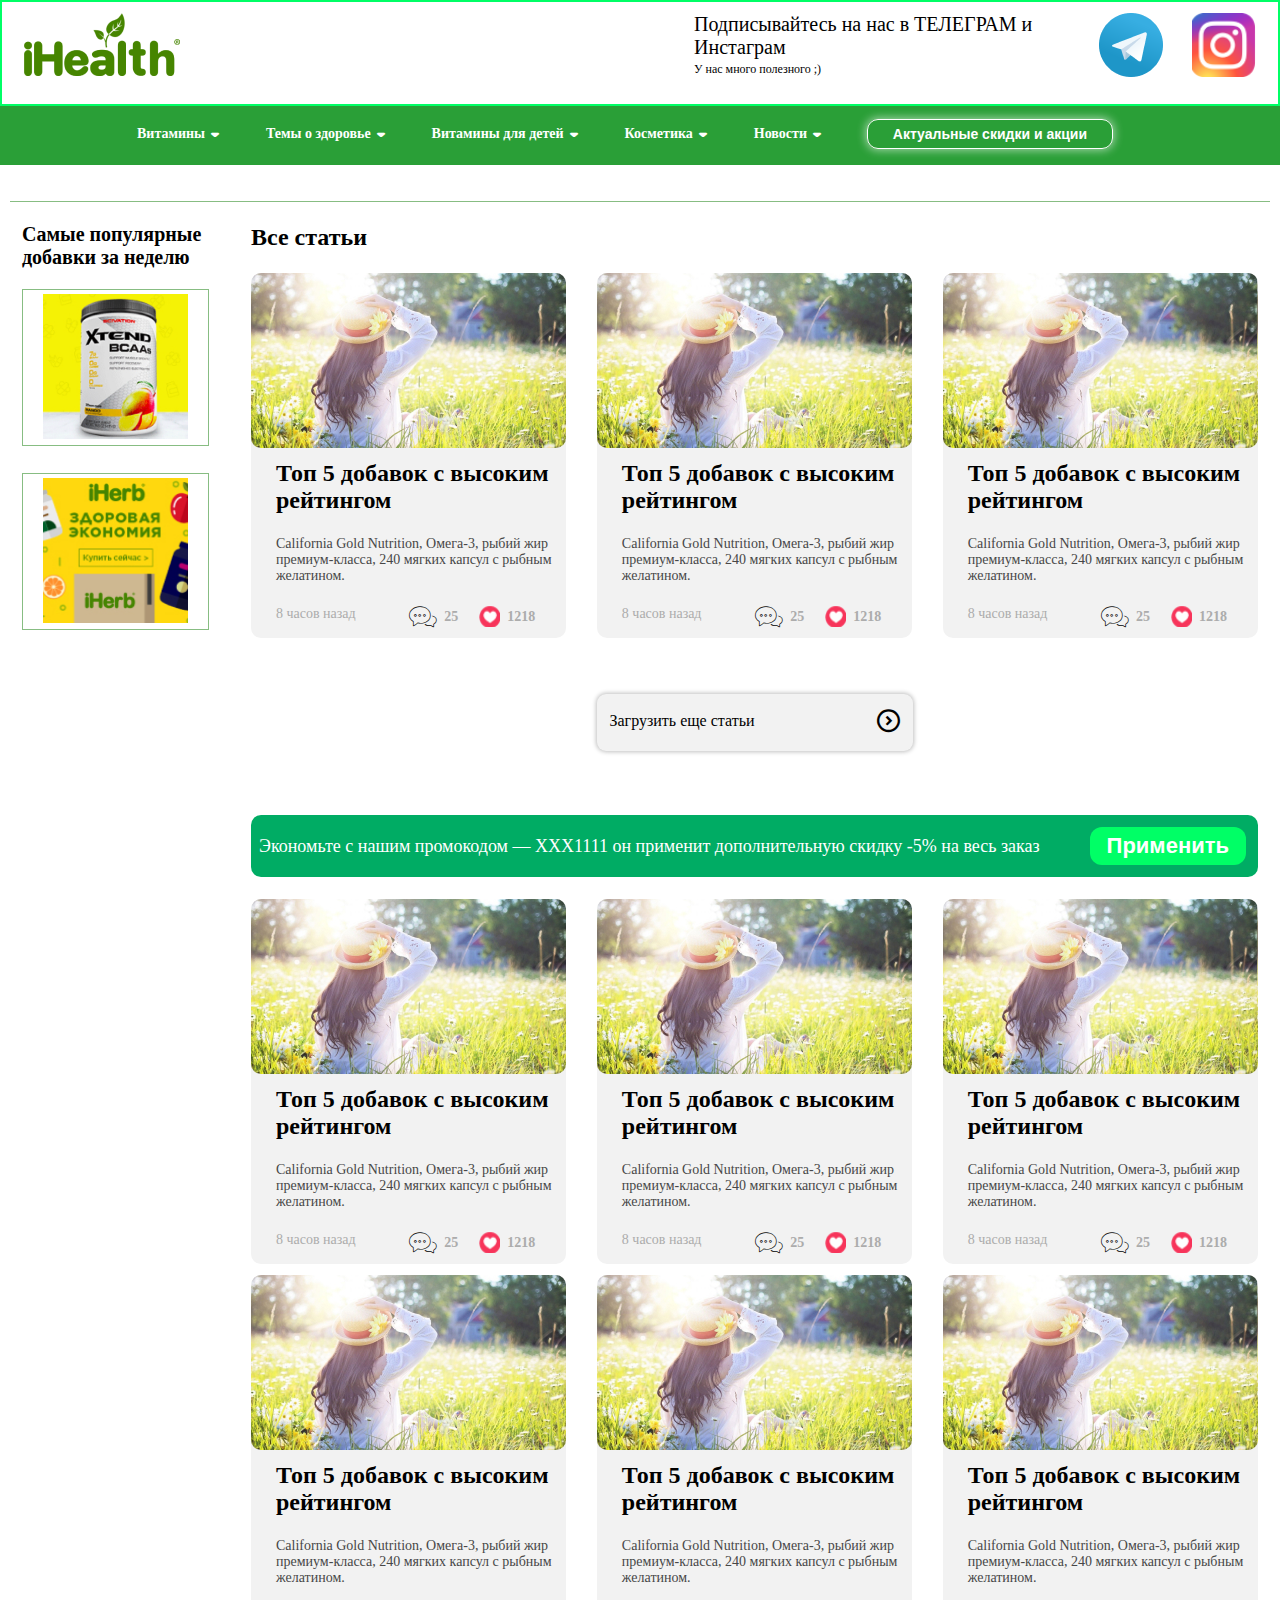
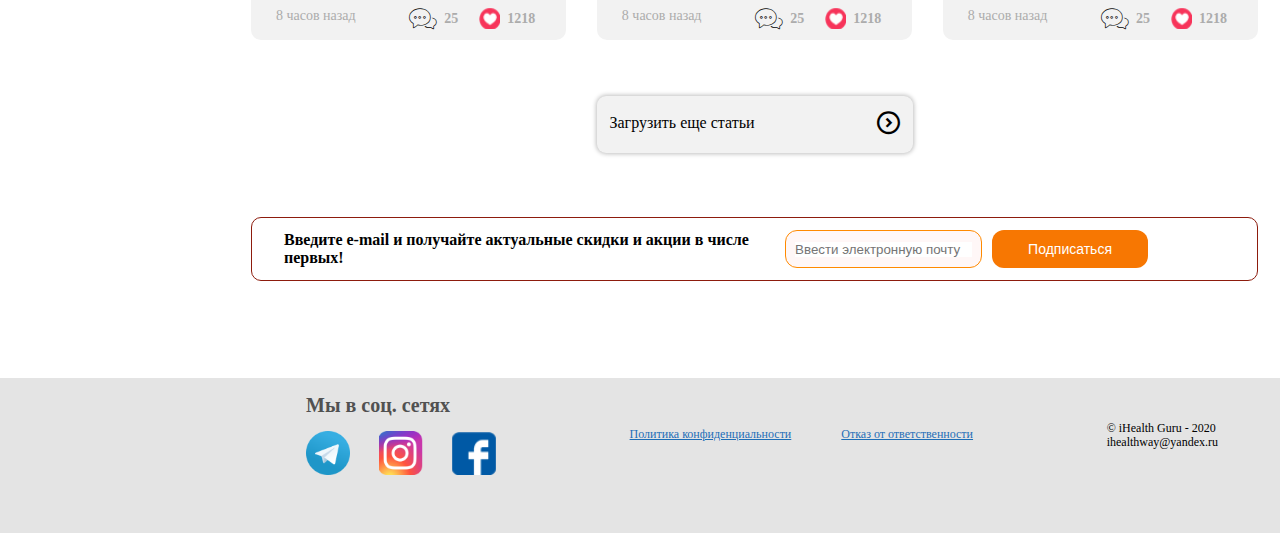
==== health.html @ 6d6bbef3 "add project" ====
<!DOCTYPE html>
<html lang="am">

<head>
   <meta charset="UTF-8">
   <meta name="viewport" content="width=device-width, initial-scale=1.0">
   <title>iHealth</title>

   <link rel="stylesheet" href="./css/style.css">
</head>

<body>
  <!-- ====================== -HTML5-HEADER-START- ====================== -->
  <header class="header">
   <nav class="header-nav d_f a_i_c" id="nav">
      <div class="container">
         <div class="header-nav__box d_f j_c_b">
            <a href="#" class="header-nav__box--logo d_f j_c_c a_i_c">
               <img src="./assets/img/logo/logo.png" alt="logo">
            </a>
            <div class="header-nav__box--info d_f a_i_c">
               <div class="header-nav__box--info-delivery">
                  <p>Подписывайтесь на нас в ТЕЛЕГРАМ и Инстаграм</p>
                  <span>У нас много полезного ;)</span>
               </div>
               <div class="header-nav__box--info-media d_f j_c_b a_i_c">
                  <a href="#"><img src="assets/img/first-page/Telegram.png"></a>
                  <a href="#"><img src="assets/img/first-page/instagram.png"></a>
               </div>
            </div>
         </div>

      </div>
   </nav>

   <div class="header-content">

      <div class="header-content__box d_f j_c_b">
         <ul class="d_f j_c_b">
            <li class="header-content__box--catalog clickCatalogOpenClose window-click d_f a_i_c">
               <span class="select-zone__nameCatalog">Витамины</span>
               <i class="icon icon-arrow-down"></i>
            </li>
            <li class="header-content__box--catalog clickCatalogOpenClose window-click d_f a_i_c">
               <span class="select-zone__nameCatalog">Темы о здоровье</span>
               <i class="icon icon-arrow-down"></i>
            </li>
            <li class="header-content__box--catalog clickCatalogOpenClose window-click d_f a_i_c">
               <span class="select-zone__nameCatalog">Витамины для детей</span>
               <i class="icon icon-arrow-down"></i>
            </li>
            <li class="header-content__box--catalog clickCatalogOpenClose window-click d_f a_i_c">
               <span class="select-zone__nameCatalog">Косметика</span>
               <i class="icon icon-arrow-down"></i>
            </li>
            <li class="header-content__box--catalog clickCatalogOpenClose window-click d_f a_i_c">
               <span class="select-zone__nameCatalog">Новости</span>
               <i class="icon icon-arrow-down"></i>
            </li>
         </ul>
         <div class="header-content__btn">
            <button>Актуальные скидки и акции</button>
         </div>
      </div>


      <!-- <div class="headerCatalog">
         <div class="header-catalog">
                     <div class="header-catalog__name catalogItem clickCatalogName change_activeCatalog d_f a_i_c j_c_b select-itemCatalog">
                        <ul class=" header-catalog__name--info d_f j_c_b a_i_c">
                           <li>
                              <ul>
                                 <li><a href="#">Витамин С</a></li>
                                 <li><a href="#">Витамин D</a></li>
                                 <li><a href="#">Витамин K</a></li>
                                 <li><a href="#">Витамин B</a></li>
                                 <li><a href="#">Витамин E</a></li>
                              </ul>
                           </li>  
                           <li>
                              <ul>
                                 <li><a href="#">Коллаген</a></li>
                                 <li><a href="#">Магний</a></li>
                                 <li><a href="#">Цинк</a></li>
                                 <li><a href="#">Коэнзим Q10</a></li>
                                 <li><a href="#">Кальций</a></li>
                              </ul>
                           </li> 
                           <li>
                              <ul>
                                 <li><a href="#">Коллаген</a></li>
                                 <li><a href="#">Коллаген</a></li>
                                 <li><a href="#">Коллаген</a></li>
                                 <li><a href="#">Коллаген</a></li>
                                 <li><a href="#">Коллаген</a></li>
                              </ul>
                           </li> 
                           <li>
                              <ul>
                                 <li><a href="#">Коллаген</a></li>
                                 <li><a href="#">Коллаген</a></li>
                                 <li><a href="#">Коллаген</a></li>
                                 <li><a href="#">Коллаген</a></li>
                                 <li><a href="#">Коллаген</a></li>
                              </ul>
                           </li> 
                          

                        </ul>
                     </div>
         </div>
      </div> -->

   </div>
</header>
<!-- ======================= -HTML5-HEADER-END- ======================= -->
   <!-- ===================== -HTML5-MAIN-BLOG-START- ==================== -->
   <section class="mainblog">
      <div class="container">
      <div class="mainblog-list d_f">
         <div class="mainblog-list__leftbar">
            <h3 class="leftbar-title">Самые популярные
               добавки за неделю</h3>
               <div class="mainblog-list__leftbar--populars">
                  <div class="mainblog-list__leftbar--populars-single">
                     <div class="mainblog-list__leftbar--populars-single__info">
                        <div class="mainblog-list__leftbar--populars-single__info--img">
                           <img src="assets/img/second-page/second-page1.jpg">
                        </div>
                     </div>
                  </div>
                  <div class="mainblog-list__leftbar--populars-single">
                     <div class="mainblog-list__leftbar--populars-single__info">
                        <div class="mainblog-list__leftbar--populars-single__info--img">
                           <img src="assets/img/second-page/second-page2.jpg">
                        </div>
                     </div>
                  </div>
                
               </div>
         </div>
         <div class="mainblog-list__rightbar">
            <div class="news populars all-news">
                <h2 class="main-title">Все статьи</h2>
                <div class="all-news">
                  <div class="news">
                     <div class="news-list all-news__list d_f f_w j_c_b">
                        <div class="news-list__type all-news__list--type">
                           <div
                              class="news-list__type--form all-news__list--type-form d_f f_d_c">
                              <div
                                 class="news-list__type--form-img all-news__list--type-form__img">
                                 <img src="assets/img/second-page/second-page3.jpg">
                              </div>
                              <div class="news-list__type--form-info">
                                 <div class="news-list__type--form-info__text">
                                    <h3>Топ 5 добавок с высоким рейтингом</h2>
                                    <p>California Gold Nutrition, Омега-3, рыбий жир премиум-класса, 240 мягких капсул с
                                       рыбным желатином.</p>
                                 </div>
                                 <div class="all-news__list--type-form--likes d_f j_c_b">
                                    <span>8 часов назад</span>
                                    <div class="news-list__type--form-info__likes d_f j_c_b">
                                       <div class="news-list__type--form-info__likes--messege d_f j_c_b a_i_c">
                                          <i class="icon icon-chat"></i>
                                          <span>25</span>
                                       </div>
                                       <div class="news-list__type--form-info__likes--messege d_f j_c_b a_i_c">
                                          <!-- <i class="icon icon-heart">
                                          </i> -->
                                          <img src="assets/img/first-page/heart.png">
   
                                          <span>1218</span>
                                       </div>
                                    </div>
                                 </div>
                              </div>
   
                           </div>
                        </div>
                        <div class="news-list__type all-news__list--type">
                           <div
                              class="news-list__type--form all-news__list--type-form d_f f_d_c">
                              <div
                                 class="news-list__type--form-img all-news__list--type-form__img">
                                 <img src="assets/img/second-page/second-page3.jpg">
                              </div>
                              <div class="news-list__type--form-info">
                                 <div class="news-list__type--form-info__text">
                                    <h3>Топ 5 добавок с высоким рейтингом</h2>
                                    <p>California Gold Nutrition, Омега-3, рыбий жир премиум-класса, 240 мягких капсул с
                                       рыбным желатином.</p>
                                 </div>
                                 <div class="all-news__list--type-form--likes d_f j_c_b">
                                    <span>8 часов назад</span>
                                    <div class="news-list__type--form-info__likes d_f j_c_b">
                                       <div class="news-list__type--form-info__likes--messege d_f j_c_b a_i_c">
                                          <i class="icon icon-chat"></i>
                                          <span>25</span>
                                       </div>
                                       <div class="news-list__type--form-info__likes--messege d_f j_c_b a_i_c">
                                          <!-- <i class="icon icon-heart">
                                          </i> -->
                                          <img src="assets/img/first-page/heart.png">
   
                                          <span>1218</span>
                                       </div>
                                    </div>
                                 </div>
                              </div>
   
                           </div>
                        </div>
                        <div class="news-list__type all-news__list--type">
                           <div
                              class="news-list__type--form all-news__list--type-form d_f f_d_c">
                              <div
                                 class="news-list__type--form-img all-news__list--type-form__img">
                                 <img src="assets/img/second-page/second-page3.jpg">
                              </div>
                              <div class="news-list__type--form-info">
                                 <div class="news-list__type--form-info__text">
                                    <h3>Топ 5 добавок с высоким рейтингом</h2>
                                    <p>California Gold Nutrition, Омега-3, рыбий жир премиум-класса, 240 мягких капсул с
                                       рыбным желатином.</p>
                                 </div>
                                 <div class="all-news__list--type-form--likes d_f j_c_b">
                                    <span>8 часов назад</span>
                                    <div class="news-list__type--form-info__likes d_f j_c_b">
                                       <div class="news-list__type--form-info__likes--messege d_f j_c_b a_i_c">
                                          <i class="icon icon-chat"></i>
                                          <span>25</span>
                                       </div>
                                       <div class="news-list__type--form-info__likes--messege d_f j_c_b a_i_c">
                                          <!-- <i class="icon icon-heart">
                                          </i> -->
                                          <img src="assets/img/first-page/heart.png">
   
                                          <span>1218</span>
                                       </div>
                                    </div>
                                 </div>
                              </div>
   
                           </div>
                        </div>
                       
   
   
                     </div>
                     <div class="news-btn d_f j_c_c">
                        <a href="#" class="d_f j_c_b a_i_c">
                           <p>Загрузить еще статьи</p>
                           <i class="icon icon-cheveron-outline-right"></i>
                        </a>
                     </div>
                  </div>
               </div>
              </div>
         <div class="mainblog-list__rightbar--promocode d_f j_c_b a_i_c">
            <p>Экономьте с нашим промокодом  —   XXX1111   он применит дополнительную скидку -5% на весь заказ</p>
            <div class="mainblog-list__rightbar--promocode-btn">
               <button>Применить</button>
            </div>
         </div>
         <div class="all-news">
            <div class="news">
               <div class="news-list all-news__list d_f f_w j_c_b">
                  <div class="news-list__type all-news__list--type">
                     <div
                        class="news-list__type--form all-news__list--type-form d_f f_d_c">
                        <div
                           class="news-list__type--form-img all-news__list--type-form__img">
                           <img src="assets/img/second-page/second-page3.jpg">
                        </div>
                        <div class="news-list__type--form-info">
                           <div class="news-list__type--form-info__text">
                              <h3>Топ 5 добавок с высоким рейтингом</h2>
                              <p>California Gold Nutrition, Омега-3, рыбий жир премиум-класса, 240 мягких капсул с
                                 рыбным желатином.</p>
                           </div>
                           <div class="all-news__list--type-form--likes d_f j_c_b">
                              <span>8 часов назад</span>
                              <div class="news-list__type--form-info__likes d_f j_c_b">
                                 <div class="news-list__type--form-info__likes--messege d_f j_c_b a_i_c">
                                    <i class="icon icon-chat"></i>
                                    <span>25</span>
                                 </div>
                                 <div class="news-list__type--form-info__likes--messege d_f j_c_b a_i_c">
                                    <!-- <i class="icon icon-heart">
                                    </i> -->
                                    <img src="assets/img/first-page/heart.png">

                                    <span>1218</span>
                                 </div>
                              </div>
                           </div>
                        </div>

                     </div>
                  </div>
                  <div class="news-list__type all-news__list--type">
                     <div
                        class="news-list__type--form all-news__list--type-form d_f f_d_c">
                        <div
                           class="news-list__type--form-img all-news__list--type-form__img">
                           <img src="assets/img/second-page/second-page3.jpg">
                        </div>
                        <div class="news-list__type--form-info">
                           <div class="news-list__type--form-info__text">
                              <h3>Топ 5 добавок с высоким рейтингом</h2>
                              <p>California Gold Nutrition, Омега-3, рыбий жир премиум-класса, 240 мягких капсул с
                                 рыбным желатином.</p>
                           </div>
                           <div class="all-news__list--type-form--likes d_f j_c_b">
                              <span>8 часов назад</span>
                              <div class="news-list__type--form-info__likes d_f j_c_b">
                                 <div class="news-list__type--form-info__likes--messege d_f j_c_b a_i_c">
                                    <i class="icon icon-chat"></i>
                                    <span>25</span>
                                 </div>
                                 <div class="news-list__type--form-info__likes--messege d_f j_c_b a_i_c">
                                    <!-- <i class="icon icon-heart">
                                    </i> -->
                                    <img src="assets/img/first-page/heart.png">

                                    <span>1218</span>
                                 </div>
                              </div>
                           </div>
                        </div>

                     </div>
                  </div>
                  <div class="news-list__type all-news__list--type">
                     <div
                        class="news-list__type--form all-news__list--type-form d_f f_d_c">
                        <div
                           class="news-list__type--form-img all-news__list--type-form__img">
                           <img src="assets/img/second-page/second-page3.jpg">
                        </div>
                        <div class="news-list__type--form-info">
                           <div class="news-list__type--form-info__text">
                              <h3>Топ 5 добавок с высоким рейтингом</h2>
                              <p>California Gold Nutrition, Омега-3, рыбий жир премиум-класса, 240 мягких капсул с
                                 рыбным желатином.</p>
                           </div>
                           <div class="all-news__list--type-form--likes d_f j_c_b">
                              <span>8 часов назад</span>
                              <div class="news-list__type--form-info__likes d_f j_c_b">
                                 <div class="news-list__type--form-info__likes--messege d_f j_c_b a_i_c">
                                    <i class="icon icon-chat"></i>
                                    <span>25</span>
                                 </div>
                                 <div class="news-list__type--form-info__likes--messege d_f j_c_b a_i_c">
                                    <!-- <i class="icon icon-heart">
                                    </i> -->
                                    <img src="assets/img/first-page/heart.png">

                                    <span>1218</span>
                                 </div>
                              </div>
                           </div>
                        </div>

                     </div>
                  </div>
                  <div class="news-list__type all-news__list--type">
                     <div
                        class="news-list__type--form all-news__list--type-form d_f f_d_c">
                        <div
                           class="news-list__type--form-img all-news__list--type-form__img">
                           <img src="assets/img/second-page/second-page3.jpg">
                        </div>
                        <div class="news-list__type--form-info">
                           <div class="news-list__type--form-info__text">
                              <h3>Топ 5 добавок с высоким рейтингом</h2>
                              <p>California Gold Nutrition, Омега-3, рыбий жир премиум-класса, 240 мягких капсул с
                                 рыбным желатином.</p>
                           </div>
                           <div class="all-news__list--type-form--likes d_f j_c_b">
                              <span>8 часов назад</span>
                              <div class="news-list__type--form-info__likes d_f j_c_b">
                                 <div class="news-list__type--form-info__likes--messege d_f j_c_b a_i_c">
                                    <i class="icon icon-chat"></i>
                                    <span>25</span>
                                 </div>
                                 <div class="news-list__type--form-info__likes--messege d_f j_c_b a_i_c">
                                    <!-- <i class="icon icon-heart">
                                    </i> -->
                                    <img src="assets/img/first-page/heart.png">

                                    <span>1218</span>
                                 </div>
                              </div>
                           </div>
                        </div>

                     </div>
                  </div>
                  <div class="news-list__type all-news__list--type">
                     <div
                        class="news-list__type--form all-news__list--type-form d_f f_d_c">
                        <div
                           class="news-list__type--form-img all-news__list--type-form__img">
                           <img src="assets/img/second-page/second-page3.jpg">
                        </div>
                        <div class="news-list__type--form-info">
                           <div class="news-list__type--form-info__text">
                              <h3>Топ 5 добавок с высоким рейтингом</h2>
                              <p>California Gold Nutrition, Омега-3, рыбий жир премиум-класса, 240 мягких капсул с
                                 рыбным желатином.</p>
                           </div>
                           <div class="all-news__list--type-form--likes d_f j_c_b">
                              <span>8 часов назад</span>
                              <div class="news-list__type--form-info__likes d_f j_c_b">
                                 <div class="news-list__type--form-info__likes--messege d_f j_c_b a_i_c">
                                    <i class="icon icon-chat"></i>
                                    <span>25</span>
                                 </div>
                                 <div class="news-list__type--form-info__likes--messege d_f j_c_b a_i_c">
                                    <!-- <i class="icon icon-heart">
                                    </i> -->
                                    <img src="assets/img/first-page/heart.png">

                                    <span>1218</span>
                                 </div>
                              </div>
                           </div>
                        </div>

                     </div>
                  </div>
                  <div class="news-list__type all-news__list--type">
                     <div
                        class="news-list__type--form all-news__list--type-form d_f f_d_c">
                        <div
                           class="news-list__type--form-img all-news__list--type-form__img">
                           <img src="assets/img/second-page/second-page3.jpg">
                        </div>
                        <div class="news-list__type--form-info">
                           <div class="news-list__type--form-info__text">
                              <h3>Топ 5 добавок с высоким рейтингом</h2>
                              <p>California Gold Nutrition, Омега-3, рыбий жир премиум-класса, 240 мягких капсул с
                                 рыбным желатином.</p>
                           </div>
                           <div class="all-news__list--type-form--likes d_f j_c_b">
                              <span>8 часов назад</span>
                              <div class="news-list__type--form-info__likes d_f j_c_b">
                                 <div class="news-list__type--form-info__likes--messege d_f j_c_b a_i_c">
                                    <i class="icon icon-chat"></i>
                                    <span>25</span>
                                 </div>
                                 <div class="news-list__type--form-info__likes--messege d_f j_c_b a_i_c">
                                    <!-- <i class="icon icon-heart">
                                    </i> -->
                                    <img src="assets/img/first-page/heart.png">

                                    <span>1218</span>
                                 </div>
                              </div>
                           </div>
                        </div>

                     </div>
                  </div>
                 


               </div>
               <div class="news-btn d_f j_c_c">
                  <a href="#" class="d_f j_c_b a_i_c">
                     <p>Загрузить еще статьи</p>
                     <i class="icon icon-cheveron-outline-right"></i>
                  </a>
               </div>
            </div>
         </div>
          <div class="mainblog-list__email d_f j_c_b a_i_c">
            <p>Введите e-mail и получайте актуальные скидки и акции в числе первых!</p>
            <form class="d_f">
            <div class="mainblog-list__email--info">
               <input type="text" placeholder="Ввести электронную почту">
            </div>
            <div class="mainblog-list__email--btn">
               <button>Подписаться</button>
            </div>
           </form>
         </div>
      </div>

      </div>
   </div>
   </section>

   <!-- ===================== -HTML5-MAIN-BLOG-END- ====================== -->
   <!-- ===================== -HTML5-FOOTER-START- ======================= -->
   <footer class="footer">
      <div class="container">
         <div class="footer-block d_f j_c_b a_i_c">
            <div class="footer-block__media">
               <p>Мы в соц. сетях</p>
               <div class="footer-block__media--icons d_f j_c_b a_i_c">
                  <a href="#"><img src="assets/img/first-page/Telegram.png"></a>
                  <a href="#"><img src="assets/img/first-page/instagram.png"></a>
                  <a href="#"><img src="assets/img/first-page/facebook.png"></a>
               </div>
            </div>
            <div class="footer-block__politic d_f a_i_c j_c_b">
               <a href="#">Политика конфиденциальности</a>
               <a href="#">Отказ от ответственности</a>
            </div>
            <div class="footer-block__mail">
               <p>© iHealth Guru - 2020</p>
               <p>ihealthway@yandex.ru</p>
            </div>
         </div>
      </div>
   </footer>
   <!-- ======================= -HTML5-FOOTER-END- ======================= -->






   <script src="https://ajax.googleapis.com/ajax/libs/jquery/3.5.1/jquery.min.js"></script>
   <script src="./assets/js/my-scripts.js"></script>

</body>

</html>
---- css/style.css ----
@font-face {
  src: url("../assets/fonts/roboto/Roboto-Regular.ttf") format("truetype");
  font-family: "Roboto-Regular";
}

@font-face {
  src: url("../assets/fonts/roboto/Roboto-Bold.ttf") format("truetype");
  font-family: "Roboto-Bold";
}

*,
*:before,
*:after {
  -webkit-box-sizing: border-box;
          box-sizing: border-box;
  outline: none;
}

div,
span,
h1,
h2,
h3,
h4,
h5,
h6,
p,
iframe,
ol,
ul,
li,
form,
label,
i,
footer,
header,
menu,
nav,
a,
table,
thead,
tbody,
tfoot,
tr,
th,
td,
video,
canvas,
section,
main object,
address,
code,
em,
small,
strong,
var,
article,
aside,
details,
figure,
summary,
time,
mark,
audio,
center {
  margin: 0;
  padding: 0;
  border: 0;
  font: inherit;
}

iframe,
article,
aside,
figure,
footer,
header,
hgroup,
menu,
nav,
section,
main,
picture {
  display: block;
}

ol,
ul {
  list-style: none;
  padding: 0;
  margin: 0;
}

table {
  width: 100%;
  border-collapse: collapse;
  border-spacing: 0;
}

th {
  text-align: left;
}

input {
  -webkit-box-shadow: none;
          box-shadow: none;
}

input[type="password"] {
  font: 17px Verdana, sans-serif !important;
}

input[type="radio"], input[type="checkbox"] {
  display: none;
}

input[type=number] {
  -moz-appearance: textfield;
}

input::-webkit-inner-spin-button, input::-webkit-outer-spin-button {
  -webkit-appearance: none;
          appearance: none;
}

input:-webkit-autofill {
  -webkit-transition: background-color 100000s ease-in-out 0s;
  transition: background-color 100000s ease-in-out 0s;
}

a {
  display: inline-block;
  text-decoration: none;
}

button {
  cursor: pointer;
  background-color: transparent;
}

input,
button,
select,
textarea {
  display: inline-block;
  padding: 0;
  border: 0;
  outline: none;
}

img {
  width: 100%;
  height: 100%;
  -o-object-fit: cover;
     object-fit: cover;
}

strong {
  font-weight: bold;
}

[hidden] {
  display: none !important;
}

html,
body {
  height: 100%;
  margin: 0;
  padding: 0;
  background-color: white;
}

.d_f {
  display: -webkit-box;
  display: -ms-flexbox;
  display: flex;
}

.d_i_f {
  display: -webkit-inline-box;
  display: -ms-inline-flexbox;
  display: inline-flex;
}

.f_w {
  -ms-flex-wrap: wrap;
      flex-wrap: wrap;
}

.f_n_w {
  -ms-flex-wrap: nowrap;
      flex-wrap: nowrap;
}

.f_r {
  -webkit-box-orient: horizontal;
  -webkit-box-direction: normal;
      -ms-flex-direction: row;
          flex-direction: row;
}

.f_d_c {
  -webkit-box-orient: vertical;
  -webkit-box-direction: normal;
      -ms-flex-direction: column;
          flex-direction: column;
}

.j_c_st {
  -webkit-box-pack: start;
      -ms-flex-pack: start;
          justify-content: flex-start;
}

.j_c_e {
  -webkit-box-pack: end;
      -ms-flex-pack: end;
          justify-content: flex-end;
}

.j_c_c {
  -webkit-box-pack: center;
      -ms-flex-pack: center;
          justify-content: center;
}

.j_c_b {
  -webkit-box-pack: justify;
      -ms-flex-pack: justify;
          justify-content: space-between;
}

.a_i_s {
  -webkit-box-align: start;
      -ms-flex-align: start;
          align-items: flex-start;
}

.a_i_e {
  -webkit-box-align: end;
      -ms-flex-align: end;
          align-items: flex-end;
}

.a_i_c {
  -webkit-box-align: center;
      -ms-flex-align: center;
          align-items: center;
}

@font-face {
  font-family: 'icomoon';
  src: url("/assets/fonts/icons/icomoon.eot?mbk7ji");
  src: url("/assets/fonts/icons/icomoon.eot?mbk7ji#iefix") format("embedded-opentype"), url("/assets/fonts/icons/icomoon.ttf?mbk7ji") format("truetype"), url("/assets/fonts/icons/icomoon.woff?mbk7ji") format("woff"), url("/assets/fonts/icons/icomoon.svg?mbk7ji#icomoon") format("svg");
  font-weight: normal;
  font-style: normal;
  font-display: block;
}

.icon {
  font-family: 'icomoon' !important;
  font-style: normal;
  font-weight: normal;
  font-variant: normal;
  text-transform: none;
  line-height: 1;
  -webkit-font-smoothing: antialiased;
  -moz-osx-font-smoothing: grayscale;
  display: inline-block;
}

.icon::before {
  display: block;
}

.icon-chat:before {
  content: "\e913";
}

.icon-cheveron-outline-left:before {
  content: "\e900";
}

.icon-cheveron-outline-right:before {
  content: "\e901";
}

.icon-send:before {
  content: "\e902";
}

.icon-share-alt:before {
  content: "\e903";
}

.icon-view-show:before {
  content: "\e904";
}

.icon-heart:before {
  content: "\e905";
}

.icon-share-circule:before {
  content: "\e906";
}

.icon-arrow-down:before {
  content: "\e907";
}

.icon-Circle-icons-heart .path1:before {
  content: "\e908";
}

.icon-Circle-icons-heart .path2:before {
  content: "\e909";
  margin-left: -1em;
  opacity: 0.2;
}

.icon-Circle-icons-heart .path3:before {
  content: "\e90a";
  margin-left: -1em;
}

.icon-Instagram-Logowine .path1:before {
  content: "\e90b";
}

.icon-Instagram-Logowine .path2:before {
  content: "\e90c";
  margin-left: -1.5em;
}

.icon-Instagram-Logowine .path3:before {
  content: "\e90d";
  margin-left: -1.5em;
}

.icon-Telegram-Icon .path1:before {
  content: "\e90e";
}

.icon-Telegram-Icon .path2:before {
  content: "\e90f";
  margin-left: -1em;
}

.icon-Telegram-Icon .path3:before {
  content: "\e910";
  margin-left: -1em;
}

.icon-Telegram-Icon .path4:before {
  content: "\e911";
  margin-left: -1em;
}

.icon-facebook:before {
  content: "\e912";
}

.slick-carousel {
  position: relative;
}

.slick-list {
  overflow: hidden;
}

.slick-track {
  display: -webkit-box;
  display: -ms-flexbox;
  display: flex;
  -ms-flex-wrap: nowrap;
      flex-wrap: nowrap;
  cursor: default;
}

.slick-arrow {
  position: absolute;
  background-color: #AFB6BD;
  border: 0;
  display: -webkit-box;
  display: -ms-flexbox;
  display: flex;
  -webkit-box-align: center;
      -ms-flex-align: center;
          align-items: center;
  -webkit-box-pack: center;
      -ms-flex-pack: center;
          justify-content: center;
  font-family: 'icomoon';
  font-style: normal;
  font-weight: normal;
  font-variant: normal;
  text-transform: none;
  line-height: 1;
  -webkit-font-smoothing: antialiased;
  -moz-osx-font-smoothing: grayscale;
  z-index: 999;
}

.slick-arrow:hover {
  background-color: #3C444B;
}

.slick-arrow:before {
  font-size: 11px;
  color: #232C31;
}

.slick-arrow:hover:before {
  color: #AFB6BD;
}

.slick-prev {
  left: 0;
}

.slick-prev:before {
  content: "\e903";
}

.slick-next {
  right: 0;
}

.slick-next:before {
  content: "\e902";
}

.slick-disabled {
  pointer-events: none;
  cursor: default;
  opacity: 0;
}

.container {
  max-width: 1400px;
  width: 100%;
  padding: 0 22px;
  margin: 0 auto;
}

@media (max-width: 1279.98px) {
  .container {
    padding: 0 16px;
  }
}

.leftbar-title {
  font-weight: bold;
  font-size: 20px;
  line-height: 23px;
  color: #000000;
}

.main-title {
  font-weight: bold;
  font-size: 24px;
  line-height: 28px;
  color: #000000;
}

.d_none {
  display: none;
}

.d_block {
  display: block;
}

.overflow-hidden {
  overflow: hidden;
}

@font-face {
  src: url("../assets/fonts/roboto/Roboto-Regular.ttf") format("truetype");
  font-family: "Roboto-Regular";
}

@font-face {
  src: url("../assets/fonts/roboto/Roboto-Bold.ttf") format("truetype");
  font-family: "Roboto-Bold";
}

@media (min-width: 768px) {
  app-header {
    width: 100%;
    position: fixed;
    top: 0;
    left: 0;
    z-index: 99999999;
  }
}

.header-nav {
  border: 2px solid #00FF66;
  position: relative;
  background: white;
}

.header-nav__box {
  padding: 11px 0 27px;
}

.header-nav__box--logo {
  max-width: 156px;
  width: 100%;
  height: 63px;
}

.header-nav__box--info {
  width: calc(100% - 670px);
}

.header-nav__box--info-delivery {
  width: calc(100% - 172px);
}

.header-nav__box--info-delivery p {
  font-size: 20px;
  line-height: 23px;
  color: #000000;
}

.header-nav__box--info-delivery span {
  font-size: 12px;
  line-height: 14px;
  color: #000000;
}

.header-nav__box--info-media a {
  width: 64px;
  height: 64px;
  margin-left: 29px;
}

.header-content {
  background-color: #2A9F37;
  padding: 13px 167px 16px 137px;
  z-index: 9;
  position: relative;
}

.header-content__box ul {
  max-width: 685px;
  width: 100%;
}

.header-content__box--catalog {
  font-weight: bold;
  font-size: 14px;
  color: #FFFFFF;
}

.header-content__box--catalog .icon-arrow-down {
  margin-left: 5px;
  font-size: 5px;
}

.header-content__btn button {
  border: 1px solid #FFFFFF;
  -webkit-box-shadow: 0px 0px 10px 1px rgba(255, 255, 255, 0.6);
          box-shadow: 0px 0px 10px 1px rgba(255, 255, 255, 0.6);
  border-radius: 11px;
  padding: 6px 25px;
  font-weight: bold;
  font-size: 14px;
  color: #FFFFFF;
}

.headerCatalog {
  width: 100%;
  position: absolute;
  left: 137px;
  top: 100%;
  z-index: 999999;
}

@media (max-width: 767.98px) {
  .headerCatalog {
    position: fixed;
    height: 100%;
    top: 53px;
  }
}

@media (min-width: 768px) and (max-height: 470px) {
  .headerCatalog {
    height: calc(100vh - 105px);
  }
}

.header-catalog {
  max-width: 685px;
  width: 100%;
  position: relative;
  z-index: 9999999;
  overflow: hidden;
}

@media (min-width: 768px) and (max-height: 470px) {
  .header-catalog {
    height: 100%;
    overflow-x: hidden;
    overflow-y: auto;
  }
  .header-catalog .container {
    height: 100%;
  }
}

.header-catalog__name {
  padding: 44px 78px 47px 78px;
  position: relative;
}

.header-catalog__name--info {
  width: 100%;
}

.header-catalog-sub {
  height: 100%;
  position: absolute;
  left: 0;
  bottom: 0;
  background-color: white;
  padding: 39px 0 22px 32px;
  opacity: 0;
  visibility: hidden;
}

@media (max-width: 1023.98px) {
  .header-catalog-sub {
    width: calc(768px - 340px);
  }
}

@media (max-width: 767.98px) {
  .header-catalog-sub {
    width: 100%;
    padding: 0;
    background-color: white;
    z-index: 99;
  }
}

@media (min-width: 768px) and (max-height: 470px) {
  .header-catalog-sub {
    padding: 39px 15px 22px 32px;
  }
}

.header-catalog-sub.open {
  opacity: 1;
  visibility: visible;
}

@media (max-width: 767.98px) {
  .header-catalog-sub.open {
    left: 0;
  }
}

.header-catalog-sub__categories {
  width: 100%;
  height: 100%;
}

.header-catalog-sub__categories::-webkit-scrollbar-track {
  background-color: #f0f1f2;
}

.header-catalog-sub__categories--box {
  width: calc(100% - 630px);
  margin-right: 22px;
}

@media (max-width: 1439.98px) {
  .header-catalog-sub__categories--box {
    width: calc(100% - 116px);
    margin-right: 0;
  }
}

@media (max-width: 1279.98px) {
  .header-catalog-sub__categories--box {
    width: 100%;
  }
}

.header-catalog-sub__categories--box-title {
  font: 18px/22px "Roboto-Bold", sans-serif;
  color: var(--catalog_color_text);
  letter-spacing: 0.03em;
  text-transform: uppercase;
  margin-bottom: 5px;
  padding-left: 10px;
}

@media (max-width: 767.98px) {
  .header-catalog-sub__categories--box-title {
    display: none;
  }
}

.header-catalog-sub__categories--box-links li {
  width: 50%;
  padding: 10px;
}

@media (max-width: 1023.98px) {
  .header-catalog-sub__categories--box-links li {
    width: 100%;
    padding: 0;
  }
}

@media (max-width: 767.98px) {
  .header-catalog-sub__categories--box-links li {
    border-bottom: 1px solid #E0E0E0;
  }
}

.header-catalog-sub__categories--box-links li a {
  font: 15px/18px "Roboto-Regular", sans-serif;
  color: var(--catalog_color_text);
}

.header-catalog-sub__categories--box-links li a:hover {
  color: var(--color_global_hover);
}

@media (max-width: 1023.98px) {
  .header-catalog-sub__categories--box-links li a {
    display: block;
    padding: 10px;
  }
}

@font-face {
  src: url("../assets/fonts/roboto/Roboto-Regular.ttf") format("truetype");
  font-family: "Roboto-Regular";
}

@font-face {
  src: url("../assets/fonts/roboto/Roboto-Bold.ttf") format("truetype");
  font-family: "Roboto-Bold";
}

.mainblog {
  padding: 36px 0 64px;
  position: relative;
}

.mainblog::before {
  content: "";
  position: absolute;
  border-bottom: 1px solid #87bd82;
  max-width: 1260px;
  width: 100%;
  -webkit-transform: translateX(-50%);
          transform: translateX(-50%);
  left: 50%;
}

.mainblog-list {
  padding: 22px 0 0;
}

.mainblog-list__leftbar {
  width: 188px;
}

.mainblog-list__leftbar h3 {
  margin-bottom: 20px;
}

.mainblog-list__leftbar--populars-single {
  margin-bottom: 27px;
  border: 1px solid #87bd82;
  padding: 4px 20px 6px;
  background-color: white;
}

.mainblog-list__leftbar--populars-single__info--img {
  width: 145px;
  height: 145px;
}

.mainblog-list__leftbar--populars-single__info--name {
  margin-top: 10px;
}

.mainblog-list__leftbar--populars-single__info--name h5 {
  font-size: 16px;
  line-height: 19px;
  color: #5b76ff;
}

.mainblog-list__leftbar--populars-single__info--name-stars {
  margin: 3px 0 12px;
}

.mainblog-list__leftbar--populars-single__info--name-stars p {
  font-size: 12px;
  color: #000000;
}

.mainblog-list__leftbar--populars-single__info--name-stars__img {
  width: 70px;
  height: 16px;
  margin-left: 4px;
}

.mainblog-list__leftbar--populars-single__info--name-price p {
  font: 16px "Roboto-Bold", sans-serif;
  letter-spacing: -0.03em;
  color: #bd3c37;
}

.mainblog-list__leftbar--populars-single__info--name-price span {
  font-weight: bold;
  font-size: 10px;
  -webkit-text-decoration-line: line-through;
          text-decoration-line: line-through;
  color: #999999;
  margin: 4px 0 0 8px;
}

.mainblog-list__rightbar {
  padding-left: 42px;
  width: 100%;
}

.mainblog-list__rightbar--promocode {
  width: 100%;
  border-radius: 10px;
  padding: 12px 12px 12px 8px;
  background-color: #00ac64;
}

.mainblog-list__rightbar--promocode p {
  font-size: 18px;
  color: #ffffff;
}

.mainblog-list__rightbar--promocode-btn button {
  background-color: #00ff66;
  border-radius: 12px;
  padding: 6px 17px;
  font-weight: bold;
  font-size: 22px;
  color: #ffffff;
}

.mainblog-list__email {
  width: 100%;
  margin: 33px 0;
  padding: 12px 109px 12px 32px;
  border: 1px solid #8d1c0d;
  border-radius: 10px;
  background-color: white;
}

.mainblog-list__email p {
  font-weight: bold;
  font-size: 16px;
  color: #000000;
}

.mainblog-list__email--info {
  max-width: 205px;
  width: 100%;
  padding: 9px;
  background: #fff7f7;
  border: 1px solid #ff8a00;
  border-radius: 12px;
  margin-right: 10px;
}

.mainblog-list__email--btn button {
  padding: 11px 36px;
  background: #f77702;
  border-radius: 12px;
  font-size: 14px;
  color: #ffffff;
}

.news-list {
  margin-top: 22px;
}

.news-list__type {
  margin-bottom: 11px;
}

.news-list__type--form {
  background: #f2f2f2;
  border-radius: 10px;
}

.news-list__type--form-img img {
  border-radius: 10px;
}

.news-list__type--form-info {
  padding: 12px 10px 11px 25px;
}

.news-list__type--form-info__text {
  margin-bottom: 11px;
}

.news-list__type--form-info__text h3 {
  margin-bottom: 13px;
  font-weight: bold;
  font-size: 24px;
  color: #000000;
  margin-bottom: 22px;
}

.news-list__type--form-info__text p {
  margin-top: 14px;
  font-size: 14px;
  line-height: 16px;
  color: #474747;
}

.news-list__type--form-info__likes--messege {
  margin-right: 21px;
}

.news-list__type--form-info__likes--messege span {
  display: block;
  font-weight: bold;
  font-size: 18px;
  color: #acacac;
}

.news-list__type--form-info__likes--messege i {
  font-size: 21px;
  margin-right: 7px;
}

.news-list__type--form-info__likes--messege img {
  margin-right: 7px;
  width: 21px;
  height: 21px;
}

.news-btn {
  margin: 45px 0 64px;
}

.news-btn a {
  max-width: 316px;
  width: 100%;
  background-color: #f2f2f2;
  -webkit-box-shadow: 0px 0px 4px 1px rgba(0, 0, 0, 0.25);
          box-shadow: 0px 0px 4px 1px rgba(0, 0, 0, 0.25);
  border-radius: 9px;
  padding: 15px 13px 19px;
  font-size: 16px;
  line-height: 19px;
  color: #000000;
}

.news-btn a i {
  font-size: 23px;
}

.populars-list__type--img {
  width: 280px;
  height: 135px;
}

.recently-added {
  margin-top: 31px;
}

.recently-added__list {
  margin: 22px -19px 0;
}

.recently-added__list--type {
  width: 50%;
  padding: 0 19px 20px;
}

.recently-added__list--type-form__img {
  width: 100%;
  height: 274px;
}

.all-news__list {
  margin: 22px -15px 0;
}

.all-news__list--type {
  width: 33.3%;
  padding: 0 15px;
}

.all-news__list--type-form__img {
  width: 100%;
  height: 175px;
}

.all-news__list--type-form--likes {
  margin-top: 22px;
}

.all-news__list--type-form--likes span {
  font-size: 14px;
  color: #acacac;
}

.footer {
  background-color: #E4E4E4;
}

.footer-block {
  padding: 16px 40px 58px 284px;
}

.footer-block__media p {
  font-weight: bold;
  font-size: 20px;
  color: #515151;
  margin-bottom: 14px;
}

.footer-block__media a {
  width: 44px;
  height: 44px;
}

.footer-block__media a + a {
  margin-left: 29px;
}

.footer-block__politic a {
  font-size: 12px;
  -webkit-text-decoration-line: underline;
          text-decoration-line: underline;
  color: #1E6EB7;
}

.footer-block__politic a + a {
  margin-left: 50px;
}

.footer-block__mail p {
  font-size: 12px;
  line-height: 14px;
  color: #000000;
}
/*# sourceMappingURL=style.css.map */
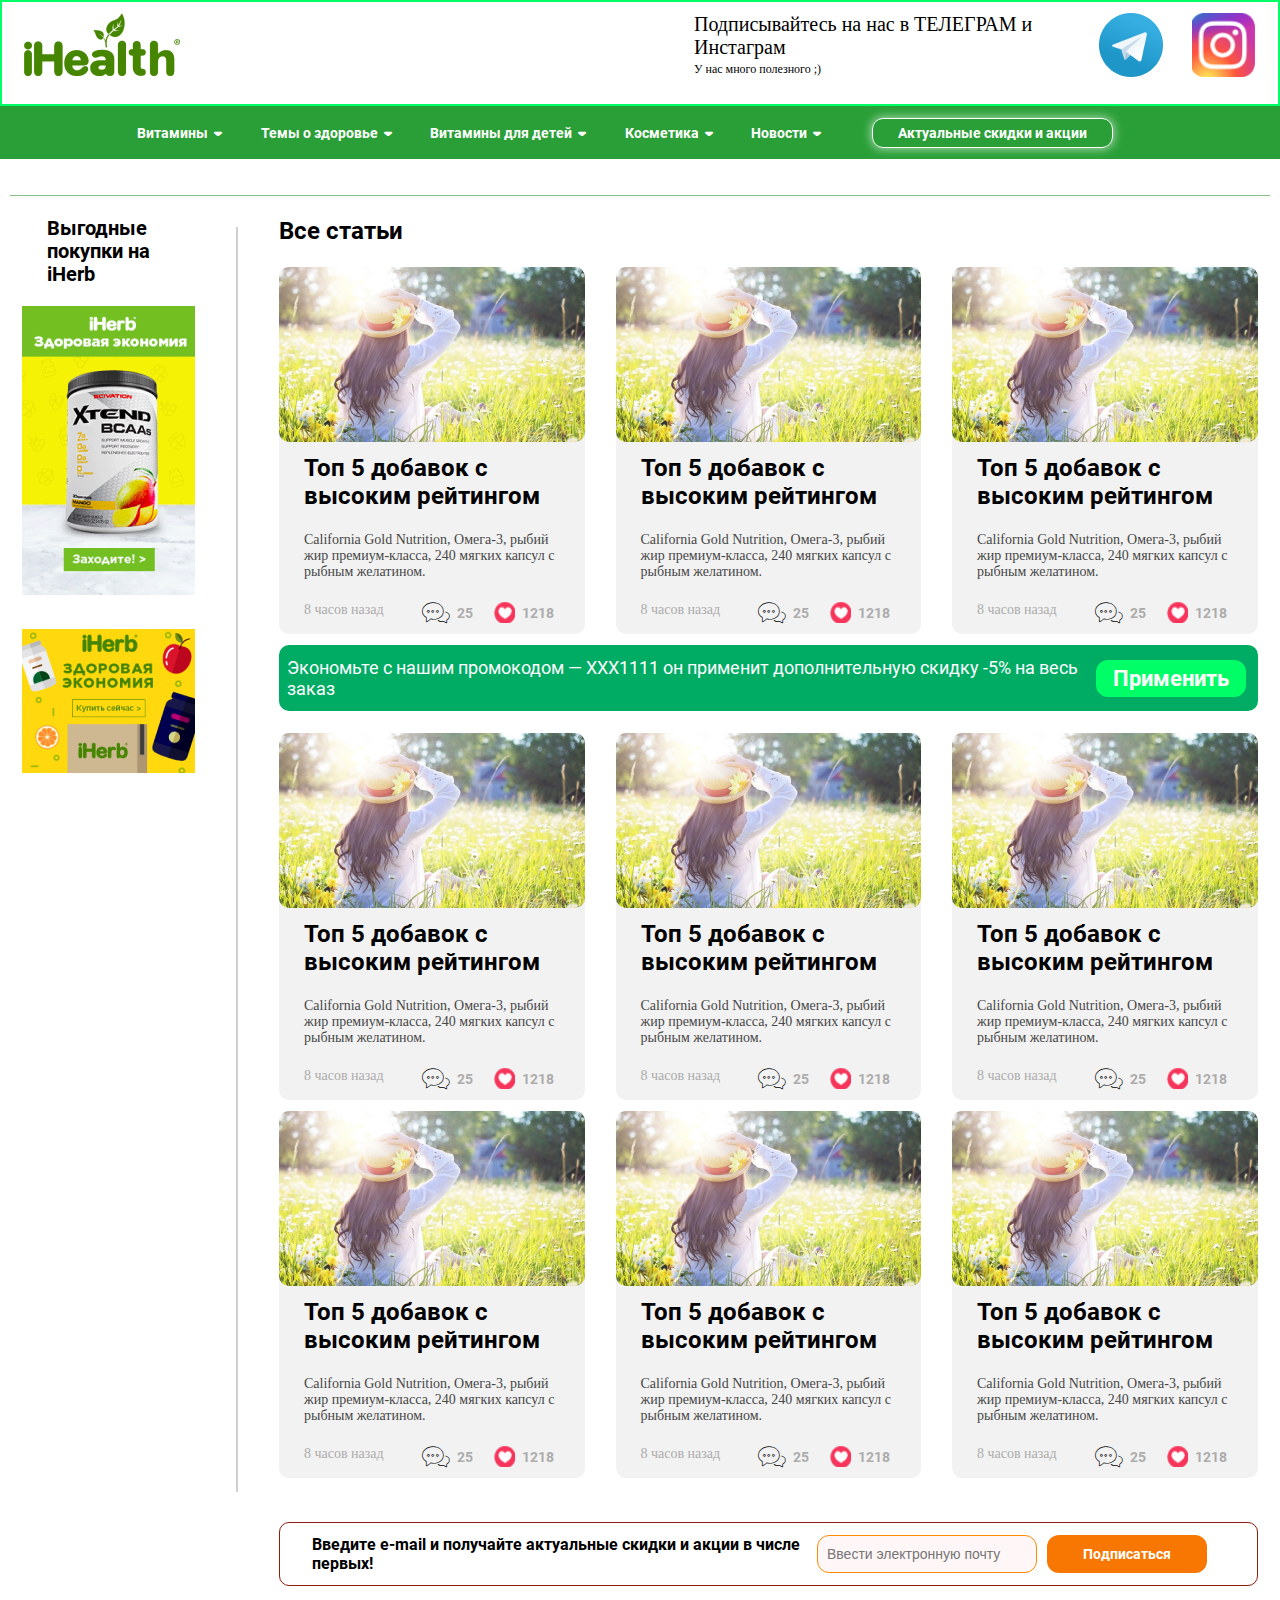
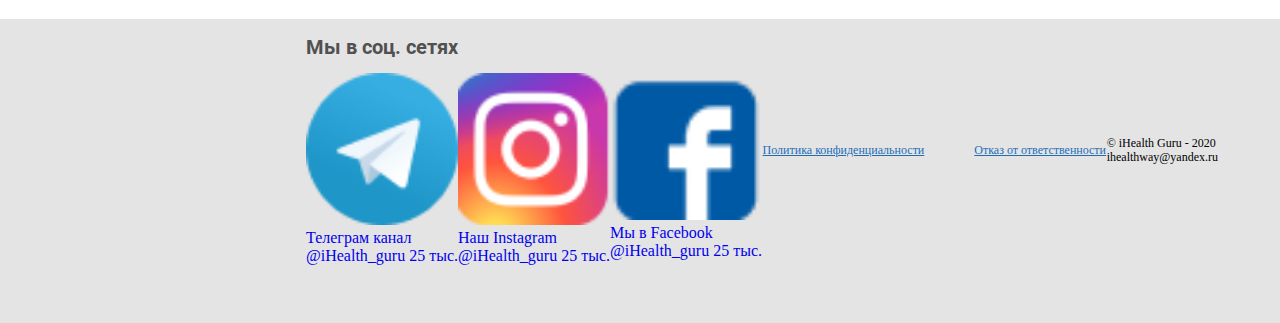
==== commit ba07a2fe: "new changess" ====
--- a/health.html
+++ b/health.html
@@ -32,84 +32,237 @@
 
       </div>
    </nav>
-
    <div class="header-content">
-
-      <div class="header-content__box d_f j_c_b">
-         <ul class="d_f j_c_b">
-            <li class="header-content__box--catalog clickCatalogOpenClose window-click d_f a_i_c">
-               <span class="select-zone__nameCatalog">Витамины</span>
-               <i class="icon icon-arrow-down"></i>
+      <div class="header-content__box d_f j_c_b a_i_c">
+         <ul class="header-content__box--list d_f j_c_b a_i_c">
+            <li class="header-content__box--list-catalog">
+               <a href="#" class="header-content__box--list-catalog__parts d_f a_i_c">
+                  <span>Витамины</span>
+                  <i class="icon icon-arrow-down"></i>
+               </a>
+               <ul class="header-content__box--list-catalog__submenu header-hover submenu-first d_f j_c_b a_i_c">
+                  <li class="header-content__box--list-catalog__submenu--item">
+                     <ul class="header-content__box--list-catalog__submenu--item-block">
+                        <li><a href="#">Витамин С</a></li>
+                        <li><a href="#">Витамин D</a></li>
+                        <li><a href="#">Витамин K</a></li>
+                        <li><a href="#">Витамин B</a></li>
+                        <li><a href="#">Витамин E</a></li>
+                     </ul>
+                  </li>  
+                  <li class="header-content__box--list-catalog__submenu--item">
+                     <ul class="header-content__box--list-catalog__submenu--item-block">
+                        <li><a href="#">Витамин С</a></li>
+                        <li><a href="#">Витамин D</a></li>
+                        <li><a href="#">Витамин K</a></li>
+                        <li><a href="#">Витамин B</a></li>
+                        <li><a href="#">Витамин E</a></li>
+                     </ul>
+                  </li>  
+                  <li class="header-content__box--list-catalog__submenu--item">
+                     <ul class="header-content__box--list-catalog__submenu--item-block">
+                        <li><a href="#">Витамин С</a></li>
+                        <li><a href="#">Витамин D</a></li>
+                        <li><a href="#">Витамин K</a></li>
+                        <li><a href="#">Витамин B</a></li>
+                        <li><a href="#">Витамин E</a></li>
+                     </ul>
+                  </li>  
+                  <li class="header-content__box--list-catalog__submenu--item">
+                     <ul class="header-content__box--list-catalog__submenu--item-block">
+                        <li><a href="#">Витамин С</a></li>
+                        <li><a href="#">Витамин D</a></li>
+                        <li><a href="#">Витамин K</a></li>
+                        <li><a href="#">Витамин B</a></li>
+                        <li><a href="#">Витамин E</a></li>
+                     </ul>
+                  </li>  
+                 
+
+               </ul>
             </li>
-            <li class="header-content__box--catalog clickCatalogOpenClose window-click d_f a_i_c">
-               <span class="select-zone__nameCatalog">Темы о здоровье</span>
-               <i class="icon icon-arrow-down"></i>
+            <li class="header-content__box--list-catalog">
+               <a href="#" class="header-content__box--list-catalog__parts d_f a_i_c">
+                  <span>Темы о здоровье</span>
+                  <i class="icon icon-arrow-down"></i>
+               </a>
+               <ul class="header-content__box--list-catalog__submenu header-hover submenu-second d_f j_c_b a_i_c">
+                  <li class="header-content__box--list-catalog__submenu--item submenu-second__list">
+                     <ul class="header-content__box--list-catalog__submenu--item-block submenu-second__list--block">
+                        <li class="submenu-second__list--block-item"><a href="#">Иммунитет</a></li>
+                        <li class="submenu-second__list--block-item"><a href="#">ЖКТ</a></li>
+                        <li class="submenu-second__list--block-item"><a href="#">Желудок</a></li>
+                        <li class="submenu-second__list--block-item"><a href="#">Суставы</a></li>
+                        <li class="submenu-second__list--block-item"><a href="#">Здоровье костей</a></li>
+                     </ul>
+                  </li>  
+                  <li class="header-content__box--list-catalog__submenu--item submenu-second__list">
+                     <ul class="header-content__box--list-catalog__submenu--item-block submenu-second__list--block">
+                        <li class="submenu-second__list--block-item"><a href="#">Иммунитет</a></li>
+                        <li class="submenu-second__list--block-item"><a href="#">ЖКТ</a></li>
+                        <li class="submenu-second__list--block-item"><a href="#">Желудок</a></li>
+                        <li class="submenu-second__list--block-item"><a href="#">Суставы</a></li>
+                        <li class="submenu-second__list--block-item"><a href="#">Здоровье костей</a></li>
+                     </ul>
+                  </li>  
+                  <li class="header-content__box--list-catalog__submenu--item submenu-second__list">
+                     <ul class="header-content__box--list-catalog__submenu--item-block submenu-second__list--block">
+                        <li class="submenu-second__list--block-item"><a href="#">Иммунитет</a></li>
+                        <li class="submenu-second__list--block-item"><a href="#">ЖКТ</a></li>
+                        <li class="submenu-second__list--block-item"><a href="#">Желудок</a></li>
+                        <li class="submenu-second__list--block-item"><a href="#">Суставы</a></li>
+                        <li class="submenu-second__list--block-item"><a href="#">Здоровье костей</a></li>
+                     </ul>
+                  </li>  
+               
+                 
+
+               </ul>
             </li>
-            <li class="header-content__box--catalog clickCatalogOpenClose window-click d_f a_i_c">
-               <span class="select-zone__nameCatalog">Витамины для детей</span>
-               <i class="icon icon-arrow-down"></i>
+            <li class="header-content__box--list-catalog">
+               <a href="#" class="header-content__box--list-catalog__parts d_f a_i_c">
+                  <span>Витамины для детей</span>
+                  <i class="icon icon-arrow-down"></i>
+               </a>
+               <ul class="header-content__box--list-catalog__submenu header-hover submenu-third d_f j_c_b a_i_c">
+                  <li class="header-content__box--list-catalog__submenu--item">
+                     <ul class="header-content__box--list-catalog__submenu--item-block">
+                        <li><a href="#">Витамин С</a></li>
+                        <li><a href="#">Витамин D</a></li>
+                        <li><a href="#">Витамин K</a></li>
+                        <li><a href="#">Витамин B</a></li>
+                        <li><a href="#">Витамин E</a></li>
+                     </ul>
+                  </li>  
+                  <li class="header-content__box--list-catalog__submenu--item">
+                     <ul class="header-content__box--list-catalog__submenu--item-block">
+                        <li><a href="#">Витамин С</a></li>
+                        <li><a href="#">Витамин D</a></li>
+                        <li><a href="#">Витамин K</a></li>
+                        <li><a href="#">Витамин B</a></li>
+                        <li><a href="#">Витамин E</a></li>
+                     </ul>
+                  </li>  
+                  <li class="header-content__box--list-catalog__submenu--item">
+                     <ul class="header-content__box--list-catalog__submenu--item-block">
+                        <li><a href="#">Витамин С</a></li>
+                        <li><a href="#">Витамин D</a></li>
+                        <li><a href="#">Витамин K</a></li>
+                        <li><a href="#">Витамин B</a></li>
+                        <li><a href="#">Витамин E</a></li>
+                     </ul>
+                  </li>  
+                  <li class="header-content__box--list-catalog__submenu--item">
+                     <ul class="header-content__box--list-catalog__submenu--item-block">
+                        <li><a href="#">Витамин С</a></li>
+                        <li><a href="#">Витамин D</a></li>
+                        <li><a href="#">Витамин K</a></li>
+                        <li><a href="#">Витамин B</a></li>
+                        <li><a href="#">Витамин E</a></li>
+                     </ul>
+                  </li>  
+                 
+
+               </ul>
             </li>
-            <li class="header-content__box--catalog clickCatalogOpenClose window-click d_f a_i_c">
-               <span class="select-zone__nameCatalog">Косметика</span>
-               <i class="icon icon-arrow-down"></i>
+            <li class="header-content__box--list-catalog">
+               <a href="#" class="header-content__box--list-catalog__parts d_f a_i_c">
+                  <span>Косметика</span>
+                  <i class="icon icon-arrow-down"></i>
+               </a>
+               <ul class="header-content__box--list-catalog__submenu header-hover submenu-fourth d_f j_c_b a_i_c">
+                  <li class="header-content__box--list-catalog__submenu--item">
+                     <ul class="header-content__box--list-catalog__submenu--item-block">
+                        <li><a href="#">Витамин С</a></li>
+                        <li><a href="#">Витамин D</a></li>
+                        <li><a href="#">Витамин K</a></li>
+                        <li><a href="#">Витамин B</a></li>
+                        <li><a href="#">Витамин E</a></li>
+                     </ul>
+                  </li>  
+                  <li class="header-content__box--list-catalog__submenu--item">
+                     <ul class="header-content__box--list-catalog__submenu--item-block">
+                        <li><a href="#">Витамин С</a></li>
+                        <li><a href="#">Витамин D</a></li>
+                        <li><a href="#">Витамин K</a></li>
+                        <li><a href="#">Витамин B</a></li>
+                        <li><a href="#">Витамин E</a></li>
+                     </ul>
+                  </li>  
+                  <li class="header-content__box--list-catalog__submenu--item">
+                     <ul class="header-content__box--list-catalog__submenu--item-block">
+                        <li><a href="#">Витамин С</a></li>
+                        <li><a href="#">Витамин D</a></li>
+                        <li><a href="#">Витамин K</a></li>
+                        <li><a href="#">Витамин B</a></li>
+                        <li><a href="#">Витамин E</a></li>
+                     </ul>
+                  </li>  
+                  <li class="header-content__box--list-catalog__submenu--item">
+                     <ul class="header-content__box--list-catalog__submenu--item-block">
+                        <li><a href="#">Витамин С</a></li>
+                        <li><a href="#">Витамин D</a></li>
+                        <li><a href="#">Витамин K</a></li>
+                        <li><a href="#">Витамин B</a></li>
+                        <li><a href="#">Витамин E</a></li>
+                     </ul>
+                  </li>  
+                 
+
+               </ul>
             </li>
-            <li class="header-content__box--catalog clickCatalogOpenClose window-click d_f a_i_c">
-               <span class="select-zone__nameCatalog">Новости</span>
-               <i class="icon icon-arrow-down"></i>
+            <li class="header-content__box--list-catalog">
+               <a href="#" class="header-content__box--list-catalog__parts d_f a_i_c">
+                  <span>Новости</span>
+                  <i class="icon icon-arrow-down"></i>
+               </a>
+               <ul class="header-content__box--list-catalog__submenu header-hover submenu-five d_f j_c_b a_i_c">
+                  <li class="header-content__box--list-catalog__submenu--item">
+                     <ul class="header-content__box--list-catalog__submenu--item-block">
+                        <li><a href="#">Витамин С</a></li>
+                        <li><a href="#">Витамин D</a></li>
+                        <li><a href="#">Витамин K</a></li>
+                        <li><a href="#">Витамин B</a></li>
+                        <li><a href="#">Витамин E</a></li>
+                     </ul>
+                  </li>  
+                  <li class="header-content__box--list-catalog__submenu--item">
+                     <ul class="header-content__box--list-catalog__submenu--item-block">
+                        <li><a href="#">Витамин С</a></li>
+                        <li><a href="#">Витамин D</a></li>
+                        <li><a href="#">Витамин K</a></li>
+                        <li><a href="#">Витамин B</a></li>
+                        <li><a href="#">Витамин E</a></li>
+                     </ul>
+                  </li>  
+                  <li class="header-content__box--list-catalog__submenu--item">
+                     <ul class="header-content__box--list-catalog__submenu--item-block">
+                        <li><a href="#">Витамин С</a></li>
+                        <li><a href="#">Витамин D</a></li>
+                        <li><a href="#">Витамин K</a></li>
+                        <li><a href="#">Витамин B</a></li>
+                        <li><a href="#">Витамин E</a></li>
+                     </ul>
+                  </li>  
+                  <li class="header-content__box--list-catalog__submenu--item">
+                     <ul class="header-content__box--list-catalog__submenu--item-block">
+                        <li><a href="#">Витамин С</a></li>
+                        <li><a href="#">Витамин D</a></li>
+                        <li><a href="#">Витамин K</a></li>
+                        <li><a href="#">Витамин B</a></li>
+                        <li><a href="#">Витамин E</a></li>
+                     </ul>
+                  </li>  
+                 
+
+               </ul>
             </li>
+           
          </ul>
          <div class="header-content__btn">
             <button>Актуальные скидки и акции</button>
          </div>
       </div>
-
-
-      <!-- <div class="headerCatalog">
-         <div class="header-catalog">
-                     <div class="header-catalog__name catalogItem clickCatalogName change_activeCatalog d_f a_i_c j_c_b select-itemCatalog">
-                        <ul class=" header-catalog__name--info d_f j_c_b a_i_c">
-                           <li>
-                              <ul>
-                                 <li><a href="#">Витамин С</a></li>
-                                 <li><a href="#">Витамин D</a></li>
-                                 <li><a href="#">Витамин K</a></li>
-                                 <li><a href="#">Витамин B</a></li>
-                                 <li><a href="#">Витамин E</a></li>
-                              </ul>
-                           </li>  
-                           <li>
-                              <ul>
-                                 <li><a href="#">Коллаген</a></li>
-                                 <li><a href="#">Магний</a></li>
-                                 <li><a href="#">Цинк</a></li>
-                                 <li><a href="#">Коэнзим Q10</a></li>
-                                 <li><a href="#">Кальций</a></li>
-                              </ul>
-                           </li> 
-                           <li>
-                              <ul>
-                                 <li><a href="#">Коллаген</a></li>
-                                 <li><a href="#">Коллаген</a></li>
-                                 <li><a href="#">Коллаген</a></li>
-                                 <li><a href="#">Коллаген</a></li>
-                                 <li><a href="#">Коллаген</a></li>
-                              </ul>
-                           </li> 
-                           <li>
-                              <ul>
-                                 <li><a href="#">Коллаген</a></li>
-                                 <li><a href="#">Коллаген</a></li>
-                                 <li><a href="#">Коллаген</a></li>
-                                 <li><a href="#">Коллаген</a></li>
-                                 <li><a href="#">Коллаген</a></li>
-                              </ul>
-                           </li> 
-                          
-
-                        </ul>
-                     </div>
-         </div>
-      </div> -->
 
    </div>
 </header>
@@ -117,146 +270,129 @@
    <!-- ===================== -HTML5-MAIN-BLOG-START- ==================== -->
    <section class="mainblog">
       <div class="container">
-      <div class="mainblog-list d_f">
-         <div class="mainblog-list__leftbar">
-            <h3 class="leftbar-title">Самые популярные
-               добавки за неделю</h3>
-               <div class="mainblog-list__leftbar--populars">
-                  <div class="mainblog-list__leftbar--populars-single">
-                     <div class="mainblog-list__leftbar--populars-single__info">
-                        <div class="mainblog-list__leftbar--populars-single__info--img">
+      <div class="mainblog-list health d_f">
+         <div class="mainblog-list__leftbar health-leftbar">
+            <h3 class="leftbar-title">Выгодные покупки
+               на iHerb</h3>
+               <div class="mainblog-list__leftbar--populars health-leftbar__list">
+                  <div class="health-leftbar__list--block">
+                        <div class="health-leftbar__list--block-img">
                            <img src="assets/img/second-page/second-page1.jpg">
                         </div>
-                     </div>
-                  </div>
-                  <div class="mainblog-list__leftbar--populars-single">
-                     <div class="mainblog-list__leftbar--populars-single__info">
-                        <div class="mainblog-list__leftbar--populars-single__info--img">
+                  </div>
+                  <div class="health-leftbar__list--block">
+                     <div class="health-leftbar__list--block-img">
                            <img src="assets/img/second-page/second-page2.jpg">
                         </div>
-                     </div>
                   </div>
                 
                </div>
          </div>
          <div class="mainblog-list__rightbar">
-            <div class="news populars all-news">
-                <h2 class="main-title">Все статьи</h2>
-                <div class="all-news">
-                  <div class="news">
-                     <div class="news-list all-news__list d_f f_w j_c_b">
-                        <div class="news-list__type all-news__list--type">
-                           <div
-                              class="news-list__type--form all-news__list--type-form d_f f_d_c">
-                              <div
-                                 class="news-list__type--form-img all-news__list--type-form__img">
-                                 <img src="assets/img/second-page/second-page3.jpg">
-                              </div>
-                              <div class="news-list__type--form-info">
-                                 <div class="news-list__type--form-info__text">
-                                    <h3>Топ 5 добавок с высоким рейтингом</h2>
-                                    <p>California Gold Nutrition, Омега-3, рыбий жир премиум-класса, 240 мягких капсул с
+            <div class="all-news">
+               <div class="news">
+                  <h2 class="main-title">Все статьи</h2>
+                  <div class="news-list all-news__list d_f f_w j_c_b">
+                     <div class="news-list__type all-news__list--type">
+                        <div class="news-list__type--form all-news__list--type-form d_f f_d_c">
+                           <div class="news-list__type--form-img all-news__list--type-form__img">
+                              <img src="assets/img/second-page/second-page3.jpg">
+                           </div>
+                           <div class="news-list__type--form-info">
+                              <div class="news-list__type--form-info__text">
+                                 <h3>Топ 5 добавок с высоким рейтингом</h2>
+                                    <p>California Gold Nutrition, Омега-3, рыбий жир премиум-класса, 240 мягких
+                                       капсул с
                                        рыбным желатином.</p>
-                                 </div>
-                                 <div class="all-news__list--type-form--likes d_f j_c_b">
-                                    <span>8 часов назад</span>
-                                    <div class="news-list__type--form-info__likes d_f j_c_b">
-                                       <div class="news-list__type--form-info__likes--messege d_f j_c_b a_i_c">
-                                          <i class="icon icon-chat"></i>
-                                          <span>25</span>
-                                       </div>
-                                       <div class="news-list__type--form-info__likes--messege d_f j_c_b a_i_c">
-                                          <!-- <i class="icon icon-heart">
-                                          </i> -->
-                                          <img src="assets/img/first-page/heart.png">
-   
-                                          <span>1218</span>
-                                       </div>
+                              </div>
+                              <div class="all-news__list--type-form--likes d_f j_c_b">
+                                 <span>8 часов назад</span>
+                                 <div class="news-list__type--form-info__likes d_f j_c_b">
+                                    <div class="news-list__type--form-info__likes--messege d_f j_c_b a_i_c">
+                                       <i class="icon icon-chat"></i>
+                                       <span>25</span>
                                     </div>
-                                 </div>
-                              </div>
-   
-                           </div>
-                        </div>
-                        <div class="news-list__type all-news__list--type">
-                           <div
-                              class="news-list__type--form all-news__list--type-form d_f f_d_c">
-                              <div
-                                 class="news-list__type--form-img all-news__list--type-form__img">
-                                 <img src="assets/img/second-page/second-page3.jpg">
-                              </div>
-                              <div class="news-list__type--form-info">
-                                 <div class="news-list__type--form-info__text">
-                                    <h3>Топ 5 добавок с высоким рейтингом</h2>
-                                    <p>California Gold Nutrition, Омега-3, рыбий жир премиум-класса, 240 мягких капсул с
+                                    <div class="news-list__type--form-info__likes--messege d_f j_c_b a_i_c">
+                                       <!-- <i class="icon icon-heart">
+                                    </i> -->
+                                       <img src="assets/img/first-page/heart.png">
+
+                                       <span>1218</span>
+                                    </div>
+                                 </div>
+                              </div>
+                           </div>
+
+                        </div>
+                     </div>
+                     <div class="news-list__type all-news__list--type">
+                        <div class="news-list__type--form all-news__list--type-form d_f f_d_c">
+                           <div class="news-list__type--form-img all-news__list--type-form__img">
+                              <img src="assets/img/second-page/second-page3.jpg">
+                           </div>
+                           <div class="news-list__type--form-info">
+                              <div class="news-list__type--form-info__text">
+                                 <h3>Топ 5 добавок с высоким рейтингом</h2>
+                                    <p>California Gold Nutrition, Омега-3, рыбий жир премиум-класса, 240 мягких
+                                       капсул с
                                        рыбным желатином.</p>
-                                 </div>
-                                 <div class="all-news__list--type-form--likes d_f j_c_b">
-                                    <span>8 часов назад</span>
-                                    <div class="news-list__type--form-info__likes d_f j_c_b">
-                                       <div class="news-list__type--form-info__likes--messege d_f j_c_b a_i_c">
-                                          <i class="icon icon-chat"></i>
-                                          <span>25</span>
-                                       </div>
-                                       <div class="news-list__type--form-info__likes--messege d_f j_c_b a_i_c">
-                                          <!-- <i class="icon icon-heart">
-                                          </i> -->
-                                          <img src="assets/img/first-page/heart.png">
-   
-                                          <span>1218</span>
-                                       </div>
+                              </div>
+                              <div class="all-news__list--type-form--likes d_f j_c_b">
+                                 <span>8 часов назад</span>
+                                 <div class="news-list__type--form-info__likes d_f j_c_b">
+                                    <div class="news-list__type--form-info__likes--messege d_f j_c_b a_i_c">
+                                       <i class="icon icon-chat"></i>
+                                       <span>25</span>
                                     </div>
-                                 </div>
-                              </div>
-   
-                           </div>
-                        </div>
-                        <div class="news-list__type all-news__list--type">
-                           <div
-                              class="news-list__type--form all-news__list--type-form d_f f_d_c">
-                              <div
-                                 class="news-list__type--form-img all-news__list--type-form__img">
-                                 <img src="assets/img/second-page/second-page3.jpg">
-                              </div>
-                              <div class="news-list__type--form-info">
-                                 <div class="news-list__type--form-info__text">
-                                    <h3>Топ 5 добавок с высоким рейтингом</h2>
-                                    <p>California Gold Nutrition, Омега-3, рыбий жир премиум-класса, 240 мягких капсул с
+                                    <div class="news-list__type--form-info__likes--messege d_f j_c_b a_i_c">
+                                       <!-- <i class="icon icon-heart">
+                                    </i> -->
+                                       <img src="assets/img/first-page/heart.png">
+
+                                       <span>1218</span>
+                                    </div>
+                                 </div>
+                              </div>
+                           </div>
+
+                        </div>
+                     </div>
+                     <div class="news-list__type all-news__list--type">
+                        <div class="news-list__type--form all-news__list--type-form d_f f_d_c">
+                           <div class="news-list__type--form-img all-news__list--type-form__img">
+                              <img src="assets/img/second-page/second-page3.jpg">
+                           </div>
+                           <div class="news-list__type--form-info">
+                              <div class="news-list__type--form-info__text">
+                                 <h3>Топ 5 добавок с высоким рейтингом</h2>
+                                    <p>California Gold Nutrition, Омега-3, рыбий жир премиум-класса, 240 мягких
+                                       капсул с
                                        рыбным желатином.</p>
-                                 </div>
-                                 <div class="all-news__list--type-form--likes d_f j_c_b">
-                                    <span>8 часов назад</span>
-                                    <div class="news-list__type--form-info__likes d_f j_c_b">
-                                       <div class="news-list__type--form-info__likes--messege d_f j_c_b a_i_c">
-                                          <i class="icon icon-chat"></i>
-                                          <span>25</span>
-                                       </div>
-                                       <div class="news-list__type--form-info__likes--messege d_f j_c_b a_i_c">
-                                          <!-- <i class="icon icon-heart">
-                                          </i> -->
-                                          <img src="assets/img/first-page/heart.png">
-   
-                                          <span>1218</span>
-                                       </div>
+                              </div>
+                              <div class="all-news__list--type-form--likes d_f j_c_b">
+                                 <span>8 часов назад</span>
+                                 <div class="news-list__type--form-info__likes d_f j_c_b">
+                                    <div class="news-list__type--form-info__likes--messege d_f j_c_b a_i_c">
+                                       <i class="icon icon-chat"></i>
+                                       <span>25</span>
                                     </div>
-                                 </div>
-                              </div>
-   
-                           </div>
-                        </div>
-                       
-   
-   
-                     </div>
-                     <div class="news-btn d_f j_c_c">
-                        <a href="#" class="d_f j_c_b a_i_c">
-                           <p>Загрузить еще статьи</p>
-                           <i class="icon icon-cheveron-outline-right"></i>
-                        </a>
-                     </div>
+                                    <div class="news-list__type--form-info__likes--messege d_f j_c_b a_i_c">
+                                       <!-- <i class="icon icon-heart">
+                                    </i> -->
+                                       <img src="assets/img/first-page/heart.png">
+
+                                       <span>1218</span>
+                                    </div>
+                                 </div>
+                              </div>
+                           </div>
+
+                        </div>
+                     </div>
+
                   </div>
                </div>
-              </div>
+            </div>
          <div class="mainblog-list__rightbar--promocode d_f j_c_b a_i_c">
             <p>Экономьте с нашим промокодом  —   XXX1111   он применит дополнительную скидку -5% на весь заказ</p>
             <div class="mainblog-list__rightbar--promocode-btn">
@@ -267,17 +403,16 @@
             <div class="news">
                <div class="news-list all-news__list d_f f_w j_c_b">
                   <div class="news-list__type all-news__list--type">
-                     <div
-                        class="news-list__type--form all-news__list--type-form d_f f_d_c">
-                        <div
-                           class="news-list__type--form-img all-news__list--type-form__img">
+                     <div class="news-list__type--form all-news__list--type-form d_f f_d_c">
+                        <div class="news-list__type--form-img all-news__list--type-form__img">
                            <img src="assets/img/second-page/second-page3.jpg">
                         </div>
                         <div class="news-list__type--form-info">
                            <div class="news-list__type--form-info__text">
                               <h3>Топ 5 добавок с высоким рейтингом</h2>
-                              <p>California Gold Nutrition, Омега-3, рыбий жир премиум-класса, 240 мягких капсул с
-                                 рыбным желатином.</p>
+                                 <p>California Gold Nutrition, Омега-3, рыбий жир премиум-класса, 240 мягких
+                                    капсул с
+                                    рыбным желатином.</p>
                            </div>
                            <div class="all-news__list--type-form--likes d_f j_c_b">
                               <span>8 часов назад</span>
@@ -288,7 +423,7 @@
                                  </div>
                                  <div class="news-list__type--form-info__likes--messege d_f j_c_b a_i_c">
                                     <!-- <i class="icon icon-heart">
-                                    </i> -->
+                                 </i> -->
                                     <img src="assets/img/first-page/heart.png">
 
                                     <span>1218</span>
@@ -300,17 +435,16 @@
                      </div>
                   </div>
                   <div class="news-list__type all-news__list--type">
-                     <div
-                        class="news-list__type--form all-news__list--type-form d_f f_d_c">
-                        <div
-                           class="news-list__type--form-img all-news__list--type-form__img">
+                     <div class="news-list__type--form all-news__list--type-form d_f f_d_c">
+                        <div class="news-list__type--form-img all-news__list--type-form__img">
                            <img src="assets/img/second-page/second-page3.jpg">
                         </div>
                         <div class="news-list__type--form-info">
                            <div class="news-list__type--form-info__text">
                               <h3>Топ 5 добавок с высоким рейтингом</h2>
-                              <p>California Gold Nutrition, Омега-3, рыбий жир премиум-класса, 240 мягких капсул с
-                                 рыбным желатином.</p>
+                                 <p>California Gold Nutrition, Омега-3, рыбий жир премиум-класса, 240 мягких
+                                    капсул с
+                                    рыбным желатином.</p>
                            </div>
                            <div class="all-news__list--type-form--likes d_f j_c_b">
                               <span>8 часов назад</span>
@@ -321,7 +455,7 @@
                                  </div>
                                  <div class="news-list__type--form-info__likes--messege d_f j_c_b a_i_c">
                                     <!-- <i class="icon icon-heart">
-                                    </i> -->
+                                 </i> -->
                                     <img src="assets/img/first-page/heart.png">
 
                                     <span>1218</span>
@@ -333,17 +467,16 @@
                      </div>
                   </div>
                   <div class="news-list__type all-news__list--type">
-                     <div
-                        class="news-list__type--form all-news__list--type-form d_f f_d_c">
-                        <div
-                           class="news-list__type--form-img all-news__list--type-form__img">
+                     <div class="news-list__type--form all-news__list--type-form d_f f_d_c">
+                        <div class="news-list__type--form-img all-news__list--type-form__img">
                            <img src="assets/img/second-page/second-page3.jpg">
                         </div>
                         <div class="news-list__type--form-info">
                            <div class="news-list__type--form-info__text">
                               <h3>Топ 5 добавок с высоким рейтингом</h2>
-                              <p>California Gold Nutrition, Омега-3, рыбий жир премиум-класса, 240 мягких капсул с
-                                 рыбным желатином.</p>
+                                 <p>California Gold Nutrition, Омега-3, рыбий жир премиум-класса, 240 мягких
+                                    капсул с
+                                    рыбным желатином.</p>
                            </div>
                            <div class="all-news__list--type-form--likes d_f j_c_b">
                               <span>8 часов назад</span>
@@ -354,7 +487,7 @@
                                  </div>
                                  <div class="news-list__type--form-info__likes--messege d_f j_c_b a_i_c">
                                     <!-- <i class="icon icon-heart">
-                                    </i> -->
+                                 </i> -->
                                     <img src="assets/img/first-page/heart.png">
 
                                     <span>1218</span>
@@ -366,17 +499,16 @@
                      </div>
                   </div>
                   <div class="news-list__type all-news__list--type">
-                     <div
-                        class="news-list__type--form all-news__list--type-form d_f f_d_c">
-                        <div
-                           class="news-list__type--form-img all-news__list--type-form__img">
+                     <div class="news-list__type--form all-news__list--type-form d_f f_d_c">
+                        <div class="news-list__type--form-img all-news__list--type-form__img">
                            <img src="assets/img/second-page/second-page3.jpg">
                         </div>
                         <div class="news-list__type--form-info">
                            <div class="news-list__type--form-info__text">
                               <h3>Топ 5 добавок с высоким рейтингом</h2>
-                              <p>California Gold Nutrition, Омега-3, рыбий жир премиум-класса, 240 мягких капсул с
-                                 рыбным желатином.</p>
+                                 <p>California Gold Nutrition, Омега-3, рыбий жир премиум-класса, 240 мягких
+                                    капсул с
+                                    рыбным желатином.</p>
                            </div>
                            <div class="all-news__list--type-form--likes d_f j_c_b">
                               <span>8 часов назад</span>
@@ -387,7 +519,7 @@
                                  </div>
                                  <div class="news-list__type--form-info__likes--messege d_f j_c_b a_i_c">
                                     <!-- <i class="icon icon-heart">
-                                    </i> -->
+                                 </i> -->
                                     <img src="assets/img/first-page/heart.png">
 
                                     <span>1218</span>
@@ -399,17 +531,16 @@
                      </div>
                   </div>
                   <div class="news-list__type all-news__list--type">
-                     <div
-                        class="news-list__type--form all-news__list--type-form d_f f_d_c">
-                        <div
-                           class="news-list__type--form-img all-news__list--type-form__img">
+                     <div class="news-list__type--form all-news__list--type-form d_f f_d_c">
+                        <div class="news-list__type--form-img all-news__list--type-form__img">
                            <img src="assets/img/second-page/second-page3.jpg">
                         </div>
                         <div class="news-list__type--form-info">
                            <div class="news-list__type--form-info__text">
                               <h3>Топ 5 добавок с высоким рейтингом</h2>
-                              <p>California Gold Nutrition, Омега-3, рыбий жир премиум-класса, 240 мягких капсул с
-                                 рыбным желатином.</p>
+                                 <p>California Gold Nutrition, Омега-3, рыбий жир премиум-класса, 240 мягких
+                                    капсул с
+                                    рыбным желатином.</p>
                            </div>
                            <div class="all-news__list--type-form--likes d_f j_c_b">
                               <span>8 часов назад</span>
@@ -420,7 +551,7 @@
                                  </div>
                                  <div class="news-list__type--form-info__likes--messege d_f j_c_b a_i_c">
                                     <!-- <i class="icon icon-heart">
-                                    </i> -->
+                                 </i> -->
                                     <img src="assets/img/first-page/heart.png">
 
                                     <span>1218</span>
@@ -432,17 +563,16 @@
                      </div>
                   </div>
                   <div class="news-list__type all-news__list--type">
-                     <div
-                        class="news-list__type--form all-news__list--type-form d_f f_d_c">
-                        <div
-                           class="news-list__type--form-img all-news__list--type-form__img">
+                     <div class="news-list__type--form all-news__list--type-form d_f f_d_c">
+                        <div class="news-list__type--form-img all-news__list--type-form__img">
                            <img src="assets/img/second-page/second-page3.jpg">
                         </div>
                         <div class="news-list__type--form-info">
                            <div class="news-list__type--form-info__text">
                               <h3>Топ 5 добавок с высоким рейтингом</h2>
-                              <p>California Gold Nutrition, Омега-3, рыбий жир премиум-класса, 240 мягких капсул с
-                                 рыбным желатином.</p>
+                                 <p>California Gold Nutrition, Омега-3, рыбий жир премиум-класса, 240 мягких
+                                    капсул с
+                                    рыбным желатином.</p>
                            </div>
                            <div class="all-news__list--type-form--likes d_f j_c_b">
                               <span>8 часов назад</span>
@@ -453,7 +583,7 @@
                                  </div>
                                  <div class="news-list__type--form-info__likes--messege d_f j_c_b a_i_c">
                                     <!-- <i class="icon icon-heart">
-                                    </i> -->
+                                 </i> -->
                                     <img src="assets/img/first-page/heart.png">
 
                                     <span>1218</span>
@@ -464,15 +594,7 @@
 
                      </div>
                   </div>
-                 
-
-
-               </div>
-               <div class="news-btn d_f j_c_c">
-                  <a href="#" class="d_f j_c_b a_i_c">
-                     <p>Загрузить еще статьи</p>
-                     <i class="icon icon-cheveron-outline-right"></i>
-                  </a>
+
                </div>
             </div>
          </div>
@@ -501,9 +623,22 @@
             <div class="footer-block__media">
                <p>Мы в соц. сетях</p>
                <div class="footer-block__media--icons d_f j_c_b a_i_c">
-                  <a href="#"><img src="assets/img/first-page/Telegram.png"></a>
-                  <a href="#"><img src="assets/img/first-page/instagram.png"></a>
-                  <a href="#"><img src="assets/img/first-page/facebook.png"></a>
+                  <a href="#"><img src="assets/img/first-page/Telegram.png">
+                  <div class="footer-block__media--icons-info">
+                     <p>Телеграм канал</p>
+                     <span>@iHealth_guru 25 тыс.</span>
+                  </div>
+               </a>
+                  <a href="#"><img src="assets/img/first-page/instagram.png">
+                     <div class="footer-block__media--icons-info">
+                        <p>Наш Instagram</p>
+                        <span>@iHealth_guru 25 тыс.</span>
+                     </div></a>
+                  <a href="#"><img src="assets/img/first-page/facebook.png">
+                     <div class="footer-block__media--icons-info">
+                        <p>Мы в Facebook</p>
+                        <span>@iHealth_guru 25 тыс.</span>
+                     </div></a>
                </div>
             </div>
             <div class="footer-block__politic d_f a_i_c j_c_b">
--- a/css/style.css
+++ b/css/style.css
@@ -251,8 +251,8 @@
 
 @font-face {
   font-family: 'icomoon';
-  src: url("/assets/fonts/icons/icomoon.eot?mbk7ji");
-  src: url("/assets/fonts/icons/icomoon.eot?mbk7ji#iefix") format("embedded-opentype"), url("/assets/fonts/icons/icomoon.ttf?mbk7ji") format("truetype"), url("/assets/fonts/icons/icomoon.woff?mbk7ji") format("woff"), url("/assets/fonts/icons/icomoon.svg?mbk7ji#icomoon") format("svg");
+  src: url("../assets/fonts/icons/icomoon.eot?mbk7ji");
+  src: url("../assets/fonts/icons/icomoon.eot?mbk7ji#iefix") format("embedded-opentype"), url("../assets/fonts/icons/icomoon.ttf?mbk7ji") format("truetype"), url("../assets/fonts/icons/icomoon.woff?mbk7ji") format("woff"), url("../assets/fonts/icons/icomoon.svg?mbk7ji#icomoon") format("svg");
   font-weight: normal;
   font-style: normal;
   font-display: block;
@@ -447,22 +447,34 @@
 
 @media (max-width: 1279.98px) {
   .container {
-    padding: 0 16px;
+    padding: 0 15px;
+  }
+}
+
+@media (max-width: 767.98px) {
+  .container {
+    padding: 0 10px;
   }
 }
 
 .leftbar-title {
-  font-weight: bold;
-  font-size: 20px;
+  font: 20px "Roboto-Bold", sans-serif;
   line-height: 23px;
   color: #000000;
 }
 
 .main-title {
-  font-weight: bold;
-  font-size: 24px;
+  font: 24px "Roboto-Bold", sans-serif;
   line-height: 28px;
   color: #000000;
+}
+
+@media (max-width: 767.98px) {
+  .main-title {
+    margin-left: 10px;
+    font: 20px "Roboto-Bold", sans-serif;
+    line-height: 20px;
+  }
 }
 
 .d_none {
@@ -498,13 +510,32 @@
 }
 
 .header-nav {
-  border: 2px solid #00FF66;
+  border: 2px solid #00ff66;
   position: relative;
   background: white;
 }
 
+@media (max-width: 767.98px) {
+  .header-nav {
+    background: rgba(79, 199, 127, 0.65);
+    border-bottom: 4px solid #c4c4c4;
+  }
+}
+
 .header-nav__box {
   padding: 11px 0 27px;
+}
+
+@media (max-width: 1279.98px) {
+  .header-nav__box {
+    padding: 10px 0 12px;
+  }
+}
+
+@media (max-width: 767.98px) {
+  .header-nav__box {
+    padding: 5px 0;
+  }
 }
 
 .header-nav__box--logo {
@@ -513,12 +544,59 @@
   height: 63px;
 }
 
+@media (max-width: 1279.98px) {
+  .header-nav__box--logo {
+    max-width: 150px;
+    height: 60px;
+  }
+}
+
+@media (max-width: 1023.98px) {
+  .header-nav__box--logo {
+    max-width: 118px;
+    height: 47px;
+  }
+}
+
+@media (max-width: 767.98px) {
+  .header-nav__box--logo {
+    display: none;
+  }
+}
+
 .header-nav__box--info {
   width: calc(100% - 670px);
 }
 
+@media (max-width: 1279.98px) {
+  .header-nav__box--info {
+    width: calc(100% - 300px);
+  }
+}
+
+@media (max-width: 1023.98px) {
+  .header-nav__box--info {
+    width: calc(100% - 165px);
+    -webkit-box-pack: justify;
+        -ms-flex-pack: justify;
+            justify-content: space-between;
+  }
+}
+
+@media (max-width: 767.98px) {
+  .header-nav__box--info {
+    width: 100%;
+  }
+}
+
 .header-nav__box--info-delivery {
   width: calc(100% - 172px);
+}
+
+@media (max-width: 767.98px) {
+  .header-nav__box--info-delivery {
+    width: calc(100% - 60px);
+  }
 }
 
 .header-nav__box--info-delivery p {
@@ -527,34 +605,210 @@
   color: #000000;
 }
 
+@media (max-width: 1023.98px) {
+  .header-nav__box--info-delivery p {
+    font-size: 18px;
+    line-height: 18px;
+  }
+}
+
+@media (max-width: 767.98px) {
+  .header-nav__box--info-delivery p {
+    font-size: 12px;
+    line-height: 12px;
+  }
+}
+
 .header-nav__box--info-delivery span {
   font-size: 12px;
   line-height: 14px;
   color: #000000;
 }
 
+@media (max-width: 767.98px) {
+  .header-nav__box--info-delivery span {
+    font-size: 9px;
+    line-height: 12px;
+  }
+}
+
+@media (max-width: 767.98px) {
+  .header-nav__box--info-delivery {
+    font-size: 6px;
+  }
+}
+
 .header-nav__box--info-media a {
   width: 64px;
   height: 64px;
   margin-left: 29px;
 }
 
+@media (max-width: 1279.98px) {
+  .header-nav__box--info-media a {
+    width: 45px;
+    height: 45px;
+  }
+}
+
+@media (max-width: 1023.98px) {
+  .header-nav__box--info-media a {
+    width: 30px;
+    height: 30px;
+    margin-left: 15px;
+  }
+}
+
 .header-content {
-  background-color: #2A9F37;
-  padding: 13px 167px 16px 137px;
+  background-color: #2a9f37;
+  padding: 0 167px 0 137px;
   z-index: 9;
   position: relative;
-}
-
-.header-content__box ul {
+  height: 53px;
+}
+
+@media (max-width: 1279.98px) {
+  .header-content {
+    padding: 0 20px;
+  }
+}
+
+@media (max-width: 1023.98px) {
+  .header-content {
+    padding: 0 10px;
+    height: 40px;
+  }
+}
+
+.header-content__box {
+  height: 100%;
+}
+
+.header-content__box--list {
   max-width: 685px;
   width: 100%;
+  height: 100%;
+  position: relative;
+}
+
+@media (max-width: 1023.98px) {
+  .header-content__box--list {
+    max-width: 550px;
+  }
+}
+
+.header-content__box--list-catalog {
+  position: relative;
+  padding: 18px 0 17px;
+}
+
+@media (max-width: 1023.98px) {
+  .header-content__box--list-catalog {
+    padding: 11px 0;
+  }
+}
+
+.header-content__box--list-catalog:hover .header-hover {
+  display: -webkit-box;
+  display: -ms-flexbox;
+  display: flex;
+  -webkit-transition: 0.4s;
+  transition: 0.4s;
+}
+
+.header-content__box--list-catalog__parts {
+  font: 14px "Roboto-Bold", sans-serif;
+  color: #ffffff;
+}
+
+@media (max-width: 1023.98px) {
+  .header-content__box--list-catalog__parts {
+    font: 12px "Roboto-Bold", sans-serif;
+  }
+}
+
+.header-content__box--list-catalog__parts:hover {
+  color: #e1a56d;
+  -webkit-transition: 0.3s;
+  transition: 0.3s;
+}
+
+.header-content__box--list-catalog__parts .icon-arrow-down {
+  margin-left: 5px;
+  font-size: 5px;
+}
+
+.header-content__box--list-catalog__submenu {
+  display: none;
+  position: absolute;
+  width: 685px;
+  top: 53px;
+  background-color: #ececec;
+  padding: 44px 78px;
+}
+
+@media (max-width: 1279.98px) {
+  .header-content__box--list-catalog__submenu {
+    width: 550px;
+    padding: 34px 40px;
+  }
+}
+
+@media (max-width: 1023.98px) {
+  .header-content__box--list-catalog__submenu {
+    top: 38px;
+    padding: 20px 30px;
+  }
+}
+
+.header-content__box--list-catalog__submenu--item-block li + li {
+  margin-top: 13px;
+}
+
+@media (max-width: 1023.98px) {
+  .header-content__box--list-catalog__submenu--item-block li + li {
+    margin-top: 8px;
+  }
+}
+
+.header-content__box--list-catalog__submenu--item-block li a {
+  font: 14px "Roboto-Bold", sans-serif;
+  color: #616161;
+}
+
+@media (max-width: 1023.98px) {
+  .header-content__box--list-catalog__submenu--item-block li a {
+    font: 12px "Roboto-Bold", sans-serif;
+  }
+}
+
+.header-content__box--list-catalog__submenu--item-block li a:hover {
+  color: #2a9f37;
+  -webkit-transition: 0.3s;
+  transition: 0.3s;
+}
+
+.header-content__box--list-catalog__submenu:before {
+  position: absolute;
+  content: "";
+  background-color: #ececec;
+  border: solid #ececec;
+  width: 37px;
+  height: 37px;
+  top: -6px;
+  -webkit-transform: rotate(45deg);
+          transform: rotate(45deg);
+}
+
+@media (max-width: 1279.98px) {
+  .header-content__box--list-catalog__submenu:before {
+    display: none;
+  }
 }
 
 .header-content__box--catalog {
-  font-weight: bold;
-  font-size: 14px;
-  color: #FFFFFF;
+  font: 14px "Roboto-Bold", sans-serif;
+  color: #ffffff;
 }
 
 .header-content__box--catalog .icon-arrow-down {
@@ -563,183 +817,131 @@
 }
 
 .header-content__btn button {
-  border: 1px solid #FFFFFF;
+  border: 1px solid #ffffff;
   -webkit-box-shadow: 0px 0px 10px 1px rgba(255, 255, 255, 0.6);
           box-shadow: 0px 0px 10px 1px rgba(255, 255, 255, 0.6);
   border-radius: 11px;
   padding: 6px 25px;
-  font-weight: bold;
-  font-size: 14px;
-  color: #FFFFFF;
-}
-
-.headerCatalog {
-  width: 100%;
+  font: 14px "Roboto-Bold", sans-serif;
+  color: #ffffff;
+}
+
+@media (max-width: 1023.98px) {
+  .header-content__btn button {
+    padding: 3px 12px;
+    font: 12px "Roboto-Bold", sans-serif;
+  }
+}
+
+.header-content__mobile {
+  height: 100%;
+  display: none;
+}
+
+.header-content__mobile--logo-img {
+  width: 74px;
+}
+
+.header-content__mobile--share {
+  color: white;
+}
+
+.header-content__mobile--share p {
+  font-size: 10px;
+}
+
+.header-content__mobile--share i {
+  font-size: 18px;
+  -webkit-box-shadow: 0px 0px 10px 1px rgba(255, 255, 255, 0.4);
+          box-shadow: 0px 0px 10px 1px rgba(255, 255, 255, 0.4);
+  margin-left: 10px;
+  border-radius: 50%;
+}
+
+@media (max-width: 767.98px) {
+  .header-content__mobile {
+    display: -webkit-box;
+    display: -ms-flexbox;
+    display: flex;
+  }
+}
+
+.submenu-first {
+  left: -50%;
+  -webkit-transform: translateX(-4%);
+          transform: translateX(-4%);
+}
+
+.submenu-first:before {
+  left: 13%;
+}
+
+@media (max-width: 1279.98px) {
+  .submenu-first {
+    left: 2%;
+  }
+}
+
+.submenu-second {
+  left: -35%;
+}
+
+.submenu-second:before {
+  left: 13%;
+}
+
+.submenu-second__list--block-item {
+  position: relative;
+}
+
+.submenu-second__list--block-item::before {
   position: absolute;
-  left: 137px;
-  top: 100%;
-  z-index: 999999;
-}
-
-@media (max-width: 767.98px) {
-  .headerCatalog {
-    position: fixed;
-    height: 100%;
-    top: 53px;
-  }
-}
-
-@media (min-width: 768px) and (max-height: 470px) {
-  .headerCatalog {
-    height: calc(100vh - 105px);
-  }
-}
-
-.header-catalog {
-  max-width: 685px;
-  width: 100%;
-  position: relative;
-  z-index: 9999999;
-  overflow: hidden;
-}
-
-@media (min-width: 768px) and (max-height: 470px) {
-  .header-catalog {
-    height: 100%;
-    overflow-x: hidden;
-    overflow-y: auto;
-  }
-  .header-catalog .container {
-    height: 100%;
-  }
-}
-
-.header-catalog__name {
-  padding: 44px 78px 47px 78px;
-  position: relative;
-}
-
-.header-catalog__name--info {
-  width: 100%;
-}
-
-.header-catalog-sub {
-  height: 100%;
-  position: absolute;
-  left: 0;
-  bottom: 0;
-  background-color: white;
-  padding: 39px 0 22px 32px;
-  opacity: 0;
-  visibility: hidden;
-}
-
-@media (max-width: 1023.98px) {
-  .header-catalog-sub {
-    width: calc(768px - 340px);
-  }
-}
-
-@media (max-width: 767.98px) {
-  .header-catalog-sub {
-    width: 100%;
-    padding: 0;
-    background-color: white;
-    z-index: 99;
-  }
-}
-
-@media (min-width: 768px) and (max-height: 470px) {
-  .header-catalog-sub {
-    padding: 39px 15px 22px 32px;
-  }
-}
-
-.header-catalog-sub.open {
-  opacity: 1;
-  visibility: visible;
-}
-
-@media (max-width: 767.98px) {
-  .header-catalog-sub.open {
-    left: 0;
-  }
-}
-
-.header-catalog-sub__categories {
-  width: 100%;
-  height: 100%;
-}
-
-.header-catalog-sub__categories::-webkit-scrollbar-track {
-  background-color: #f0f1f2;
-}
-
-.header-catalog-sub__categories--box {
-  width: calc(100% - 630px);
-  margin-right: 22px;
-}
-
-@media (max-width: 1439.98px) {
-  .header-catalog-sub__categories--box {
-    width: calc(100% - 116px);
-    margin-right: 0;
-  }
-}
-
-@media (max-width: 1279.98px) {
-  .header-catalog-sub__categories--box {
-    width: 100%;
-  }
-}
-
-.header-catalog-sub__categories--box-title {
-  font: 18px/22px "Roboto-Bold", sans-serif;
-  color: var(--catalog_color_text);
-  letter-spacing: 0.03em;
-  text-transform: uppercase;
-  margin-bottom: 5px;
-  padding-left: 10px;
-}
-
-@media (max-width: 767.98px) {
-  .header-catalog-sub__categories--box-title {
-    display: none;
-  }
-}
-
-.header-catalog-sub__categories--box-links li {
-  width: 50%;
-  padding: 10px;
-}
-
-@media (max-width: 1023.98px) {
-  .header-catalog-sub__categories--box-links li {
-    width: 100%;
-    padding: 0;
-  }
-}
-
-@media (max-width: 767.98px) {
-  .header-catalog-sub__categories--box-links li {
-    border-bottom: 1px solid #E0E0E0;
-  }
-}
-
-.header-catalog-sub__categories--box-links li a {
-  font: 15px/18px "Roboto-Regular", sans-serif;
-  color: var(--catalog_color_text);
-}
-
-.header-catalog-sub__categories--box-links li a:hover {
-  color: var(--color_global_hover);
-}
-
-@media (max-width: 1023.98px) {
-  .header-catalog-sub__categories--box-links li a {
-    display: block;
-    padding: 10px;
-  }
+  content: "";
+  width: 14px;
+  height: 14px;
+  background-color: #e1a56d;
+  left: -20px;
+  -webkit-transform: translateY(-50%);
+          transform: translateY(-50%);
+  top: 50%;
+  border-radius: 50%;
+}
+
+@media (max-width: 1023.98px) {
+  .submenu-second__list--block-item::before {
+    width: 10px;
+    height: 10px;
+  }
+}
+
+.submenu-third {
+  left: 50%;
+  -webkit-transform: translateX(-50%);
+          transform: translateX(-50%);
+}
+
+.submenu-third::before {
+  left: 47%;
+}
+
+.submenu-fourth {
+  -webkit-transform: translateX(4%);
+          transform: translateX(4%);
+  right: -50%;
+}
+
+.submenu-fourth::before {
+  right: 14%;
+}
+
+.submenu-five {
+  -webkit-transform: translateX(6%);
+          transform: translateX(6%);
+  right: -50%;
+}
+
+.submenu-five::before {
+  right: 14%;
 }
 
 @font-face {
@@ -753,8 +955,20 @@
 }
 
 .mainblog {
-  padding: 36px 0 64px;
+  padding-top: 36px;
   position: relative;
+}
+
+@media (max-width: 1023.98px) {
+  .mainblog {
+    padding-top: 20px;
+  }
+}
+
+@media (max-width: 767.98px) {
+  .mainblog {
+    padding-top: 0;
+  }
 }
 
 .mainblog::before {
@@ -768,16 +982,64 @@
   left: 50%;
 }
 
+@media (max-width: 767.98px) {
+  .mainblog::before {
+    display: none;
+  }
+}
+
 .mainblog-list {
-  padding: 22px 0 0;
+  padding-top: 22px;
+}
+
+@media (max-width: 1023.98px) {
+  .mainblog-list {
+    padding-top: 15px;
+    -webkit-box-orient: vertical;
+    -webkit-box-direction: reverse;
+        -ms-flex-direction: column-reverse;
+            flex-direction: column-reverse;
+  }
 }
 
 .mainblog-list__leftbar {
   width: 188px;
 }
 
+@media (max-width: 1023.98px) {
+  .mainblog-list__leftbar {
+    width: unset;
+  }
+}
+
+@media (max-width: 767.98px) {
+  .mainblog-list__leftbar {
+    background-color: #FFCF55;
+    margin: 0 -10px;
+    padding-top: 10px;
+  }
+}
+
 .mainblog-list__leftbar h3 {
   margin-bottom: 20px;
+  margin-left: 25px;
+}
+
+@media (max-width: 1023.98px) {
+  .mainblog-list__leftbar--populars {
+    display: -webkit-box;
+    display: -ms-flexbox;
+    display: flex;
+    -webkit-box-pack: justify;
+        -ms-flex-pack: justify;
+            justify-content: space-between;
+  }
+}
+
+@media (max-width: 767.98px) {
+  .mainblog-list__leftbar--populars {
+    overflow: auto;
+  }
 }
 
 .mainblog-list__leftbar--populars-single {
@@ -787,6 +1049,19 @@
   background-color: white;
 }
 
+@media (max-width: 1023.98px) {
+  .mainblog-list__leftbar--populars-single {
+    margin-bottom: 10px;
+  }
+}
+
+@media (max-width: 767.98px) {
+  .mainblog-list__leftbar--populars-single {
+    margin-left: 5px;
+    margin-right: 5px;
+  }
+}
+
 .mainblog-list__leftbar--populars-single__info--img {
   width: 145px;
   height: 145px;
@@ -824,8 +1099,7 @@
 }
 
 .mainblog-list__leftbar--populars-single__info--name-price span {
-  font-weight: bold;
-  font-size: 10px;
+  font: 10px "Roboto-Bold", sans-serif;
   -webkit-text-decoration-line: line-through;
           text-decoration-line: line-through;
   color: #999999;
@@ -835,6 +1109,12 @@
 .mainblog-list__rightbar {
   padding-left: 42px;
   width: 100%;
+}
+
+@media (max-width: 1023.98px) {
+  .mainblog-list__rightbar {
+    padding-left: 0;
+  }
 }
 
 .mainblog-list__rightbar--promocode {
@@ -844,37 +1124,101 @@
   background-color: #00ac64;
 }
 
+@media (max-width: 767.98px) {
+  .mainblog-list__rightbar--promocode {
+    width: 95%;
+    margin: 0 auto;
+  }
+}
+
 .mainblog-list__rightbar--promocode p {
-  font-size: 18px;
+  font: 18px "Roboto-Regular", sans-serif;
   color: #ffffff;
+}
+
+@media (max-width: 1023.98px) {
+  .mainblog-list__rightbar--promocode p {
+    font: 16px "Roboto-Regular", sans-serif;
+  }
+}
+
+@media (max-width: 767.98px) {
+  .mainblog-list__rightbar--promocode p {
+    font: 10px "Roboto-Regular", sans-serif;
+  }
 }
 
 .mainblog-list__rightbar--promocode-btn button {
   background-color: #00ff66;
   border-radius: 12px;
   padding: 6px 17px;
-  font-weight: bold;
-  font-size: 22px;
+  font: 22px "Roboto-Bold", sans-serif;
   color: #ffffff;
+}
+
+@media (max-width: 1023.98px) {
+  .mainblog-list__rightbar--promocode-btn button {
+    font: 19px "Roboto-Bold", sans-serif;
+  }
+}
+
+@media (max-width: 767.98px) {
+  .mainblog-list__rightbar--promocode-btn button {
+    font: 12px "Roboto-Bold", sans-serif;
+  }
 }
 
 .mainblog-list__email {
   width: 100%;
   margin: 33px 0;
-  padding: 12px 109px 12px 32px;
+  padding: 12px 50px 12px 32px;
   border: 1px solid #8d1c0d;
   border-radius: 10px;
   background-color: white;
 }
 
+@media (max-width: 767.98px) {
+  .mainblog-list__email {
+    -webkit-box-orient: vertical;
+    -webkit-box-direction: normal;
+        -ms-flex-direction: column;
+            flex-direction: column;
+  }
+}
+
+@media (max-width: 1279.98px) {
+  .mainblog-list__email {
+    padding: 10px 10px 10px 18px;
+  }
+}
+
+@media (max-width: 767.98px) {
+  .mainblog-list__email {
+    padding: 8px;
+  }
+}
+
 .mainblog-list__email p {
-  font-weight: bold;
-  font-size: 16px;
+  font: 16px "Roboto-Bold", sans-serif;
   color: #000000;
 }
 
+@media (max-width: 1279.98px) {
+  .mainblog-list__email p {
+    font: 14px "Roboto-Bold", sans-serif;
+    margin-left: 10px;
+  }
+}
+
+@media (max-width: 767.98px) {
+  .mainblog-list__email p {
+    margin-bottom: 10px;
+    font: 12px "Roboto-Bold", sans-serif;
+  }
+}
+
 .mainblog-list__email--info {
-  max-width: 205px;
+  max-width: 235px;
   width: 100%;
   padding: 9px;
   background: #fff7f7;
@@ -883,16 +1227,54 @@
   margin-right: 10px;
 }
 
+@media (max-width: 767.98px) {
+  .mainblog-list__email--info {
+    max-width: 155px;
+    padding: 3px;
+    margin-right: 7px;
+  }
+}
+
+.mainblog-list__email--info input {
+  width: 200px;
+  font-size: 14px;
+  background: #fff7f7;
+}
+
+@media (max-width: 767.98px) {
+  .mainblog-list__email--info input {
+    font-size: 9px;
+    width: 140px;
+  }
+}
+
 .mainblog-list__email--btn button {
   padding: 11px 36px;
   background: #f77702;
   border-radius: 12px;
-  font-size: 14px;
+  font: 14px "Roboto-Bold", sans-serif;
   color: #ffffff;
+}
+
+@media (max-width: 767.98px) {
+  .mainblog-list__email--btn button {
+    padding: 9px;
+    font: 9px "Roboto-Bold", sans-serif;
+  }
 }
 
 .news-list {
   margin-top: 22px;
+}
+
+@media (max-width: 767.98px) {
+  .news-list {
+    display: -webkit-box;
+    display: -ms-flexbox;
+    display: flex;
+    overflow: auto;
+    margin: 10px -10px 0;
+  }
 }
 
 .news-list__type {
@@ -904,6 +1286,17 @@
   border-radius: 10px;
 }
 
+@media (max-width: 767.98px) {
+  .news-list__type--form {
+    -webkit-box-orient: vertical;
+    -webkit-box-direction: normal;
+        -ms-flex-direction: column;
+            flex-direction: column;
+    margin-left: 5px;
+    margin-right: 5px;
+  }
+}
+
 .news-list__type--form-img img {
   border-radius: 10px;
 }
@@ -912,16 +1305,46 @@
   padding: 12px 10px 11px 25px;
 }
 
+@media (max-width: 1279.98px) {
+  .news-list__type--form-info {
+    padding: 5px 5px 5px 15px;
+  }
+}
+
 .news-list__type--form-info__text {
   margin-bottom: 11px;
 }
 
+@media (max-width: 767.98px) {
+  .news-list__type--form-info__text {
+    margin-bottom: 5px;
+  }
+}
+
 .news-list__type--form-info__text h3 {
-  margin-bottom: 13px;
-  font-weight: bold;
-  font-size: 24px;
+  font: 24px "Roboto-Bold", sans-serif;
   color: #000000;
   margin-bottom: 22px;
+}
+
+@media (max-width: 1279.98px) {
+  .news-list__type--form-info__text h3 {
+    font: 20px "Roboto-Bold", sans-serif;
+  }
+}
+
+@media (max-width: 1023.98px) {
+  .news-list__type--form-info__text h3 {
+    font: 17px "Roboto-Bold", sans-serif;
+    margin-bottom: 14px;
+  }
+}
+
+@media (max-width: 767.98px) {
+  .news-list__type--form-info__text h3 {
+    font: 12px "Roboto-Bold", sans-serif;
+    margin-bottom: 5px;
+  }
 }
 
 .news-list__type--form-info__text p {
@@ -931,20 +1354,64 @@
   color: #474747;
 }
 
+@media (max-width: 767.98px) {
+  .news-list__type--form-info__text p {
+    margin-top: 5px;
+    font: 10px "Roboto-Bold", sans-serif;
+    line-height: 14px;
+  }
+}
+
 .news-list__type--form-info__likes--messege {
   margin-right: 21px;
 }
 
+@media (max-width: 1279.98px) {
+  .news-list__type--form-info__likes--messege {
+    margin-right: 10px;
+  }
+}
+
+@media (max-width: 767.98px) {
+  .news-list__type--form-info__likes--messege {
+    margin-right: 5px;
+  }
+}
+
 .news-list__type--form-info__likes--messege span {
   display: block;
-  font-weight: bold;
-  font-size: 18px;
+  font: 18px "Roboto-Bold", sans-serif;
   color: #acacac;
+}
+
+@media (max-width: 1279.98px) {
+  .news-list__type--form-info__likes--messege span {
+    font: 14px "Roboto-Bold", sans-serif;
+  }
+}
+
+@media (max-width: 767.98px) {
+  .news-list__type--form-info__likes--messege span {
+    font: 10px "Roboto-Bold", sans-serif;
+  }
 }
 
 .news-list__type--form-info__likes--messege i {
   font-size: 21px;
   margin-right: 7px;
+}
+
+@media (max-width: 1279.98px) {
+  .news-list__type--form-info__likes--messege i {
+    font-size: 17px;
+  }
+}
+
+@media (max-width: 767.98px) {
+  .news-list__type--form-info__likes--messege i {
+    font-size: 12px;
+    margin-right: 5px;
+  }
 }
 
 .news-list__type--form-info__likes--messege img {
@@ -953,8 +1420,21 @@
   height: 21px;
 }
 
+@media (max-width: 1279.98px) {
+  .news-list__type--form-info__likes--messege img {
+    width: 15px;
+    height: 15px;
+  }
+}
+
 .news-btn {
   margin: 45px 0 64px;
+}
+
+@media (max-width: 1279.98px) {
+  .news-btn {
+    margin: 20px 0 30px;
+  }
 }
 
 .news-btn a {
@@ -970,6 +1450,13 @@
   color: #000000;
 }
 
+@media (max-width: 1279.98px) {
+  .news-btn a {
+    max-width: 250px;
+    padding: 10px;
+  }
+}
+
 .news-btn a i {
   font-size: 23px;
 }
@@ -979,12 +1466,36 @@
   height: 135px;
 }
 
+@media (max-width: 1023.98px) {
+  .populars-list__type--img {
+    height: auto;
+  }
+}
+
 .recently-added {
   margin-top: 31px;
 }
 
+@media (max-width: 1023.98px) {
+  .recently-added {
+    margin-top: 15px;
+  }
+}
+
+@media (max-width: 767.98px) {
+  .recently-added {
+    display: none;
+  }
+}
+
 .recently-added__list {
   margin: 22px -19px 0;
+}
+
+@media (max-width: 1023.98px) {
+  .recently-added__list {
+    margin: 18px -15px 0;
+  }
 }
 
 .recently-added__list--type {
@@ -992,13 +1503,41 @@
   padding: 0 19px 20px;
 }
 
+@media (max-width: 1023.98px) {
+  .recently-added__list--type {
+    padding: 0 15px 10px;
+  }
+}
+
 .recently-added__list--type-form__img {
   width: 100%;
   height: 274px;
 }
 
+@media (max-width: 1023.98px) {
+  .recently-added__list--type-form__img {
+    height: auto;
+  }
+}
+
+@media (max-width: 767.98px) {
+  .all-news {
+    margin: 10px 0;
+  }
+}
+
 .all-news__list {
   margin: 22px -15px 0;
+}
+
+@media (max-width: 767.98px) {
+  .all-news__list {
+    -webkit-box-orient: vertical;
+    -webkit-box-direction: normal;
+        -ms-flex-direction: column;
+            flex-direction: column;
+    margin: 10px 0;
+  }
 }
 
 .all-news__list--type {
@@ -1006,13 +1545,45 @@
   padding: 0 15px;
 }
 
+@media (max-width: 767.98px) {
+  .all-news__list--type {
+    width: 100%;
+    margin: 5px 0;
+    padding: 0;
+  }
+}
+
+@media (max-width: 767.98px) {
+  .all-news__list--type-form {
+    display: -webkit-box;
+    display: -ms-flexbox;
+    display: flex;
+    -webkit-box-orient: unset;
+    -webkit-box-direction: unset;
+        -ms-flex-direction: unset;
+            flex-direction: unset;
+  }
+}
+
 .all-news__list--type-form__img {
   width: 100%;
   height: 175px;
 }
 
+@media (max-width: 1023.98px) {
+  .all-news__list--type-form__img {
+    height: auto;
+  }
+}
+
 .all-news__list--type-form--likes {
   margin-top: 22px;
+}
+
+@media (max-width: 767.98px) {
+  .all-news__list--type-form--likes {
+    margin-top: 5px;
+  }
 }
 
 .all-news__list--type-form--likes span {
@@ -1020,39 +1591,184 @@
   color: #acacac;
 }
 
+@media (max-width: 767.98px) {
+  .all-news__list--type-form--likes span {
+    font-size: 10px;
+  }
+}
+
+.all-news__button {
+  display: none;
+}
+
+@media (max-width: 767.98px) {
+  .all-news__button {
+    display: -webkit-box;
+    display: -ms-flexbox;
+    display: flex;
+  }
+}
+
+@media (max-width: 767.98px) {
+  .all-news__mobile {
+    display: none;
+  }
+}
+
 .footer {
-  background-color: #E4E4E4;
+  background-color: #e4e4e4;
 }
 
 .footer-block {
   padding: 16px 40px 58px 284px;
 }
 
-.footer-block__media p {
-  font-weight: bold;
-  font-size: 20px;
+@media (max-width: 1279.98px) {
+  .footer-block {
+    padding: 16px 20px 38px 150px;
+  }
+}
+
+@media (max-width: 1023.98px) {
+  .footer-block {
+    padding: 10px 0;
+  }
+}
+
+@media (max-width: 1023.98px) {
+  .footer-block {
+    -webkit-box-orient: vertical;
+    -webkit-box-direction: normal;
+        -ms-flex-direction: column;
+            flex-direction: column;
+  }
+}
+
+.footer-block__media > p {
+  font: 20px "Roboto-Bold", sans-serif;
   color: #515151;
   margin-bottom: 14px;
 }
 
-.footer-block__media a {
+@media (max-width: 1279.98px) {
+  .footer-block__media > p {
+    font: 15px "Roboto-Bold", sans-serif;
+  }
+}
+
+@media (max-width: 767.98px) {
+  .footer-block__media > p {
+    font: 13px "Roboto-Bold", sans-serif;
+    margin-bottom: 10px;
+  }
+}
+
+.footer-block__media--list-icons img {
   width: 44px;
   height: 44px;
 }
 
-.footer-block__media a + a {
+@media (max-width: 1279.98px) {
+  .footer-block__media--list-icons img {
+    width: 30px;
+    height: 30px;
+  }
+}
+
+@media (max-width: 767.98px) {
+  .footer-block__media--list-icons {
+    border: 1px solid #31a8dc;
+    -webkit-box-shadow: 0px 0px 3px 1px rgba(89, 179, 218, 0.5);
+            box-shadow: 0px 0px 3px 1px rgba(89, 179, 218, 0.5);
+    border-radius: 10px;
+    padding: 3px;
+    display: -webkit-box;
+    display: -ms-flexbox;
+    display: flex;
+    -webkit-box-align: center;
+        -ms-flex-align: center;
+            align-items: center;
+    -webkit-box-pack: justify;
+        -ms-flex-pack: justify;
+            justify-content: space-between;
+    margin-bottom: 10px;
+  }
+}
+
+.footer-block__media--list-icons + a {
   margin-left: 29px;
+}
+
+@media (max-width: 1279.98px) {
+  .footer-block__media--list-icons + a {
+    margin-left: 20px;
+  }
+}
+
+@media (max-width: 767.98px) {
+  .footer-block__media--list-icons + a {
+    margin-left: 0;
+    margin-top: 10px;
+  }
+}
+
+.footer-block__media--list-icons__info {
+  display: none;
+}
+
+.footer-block__media--list-icons__info p {
+  font: 15px "Roboto-Bold", sans-serif;
+}
+
+.footer-block__media--list-icons__info--telegram {
+  color: #29a0d3;
+}
+
+.footer-block__media--list-icons__info--insta {
+  color: #f24d58;
+}
+
+.footer-block__media--list-icons__info--fb {
+  color: #0059A5;
+}
+
+.footer-block__media--list-icons__info span {
+  font: 11px "Roboto-Bold", sans-serif;
+  color: #949494;
+}
+
+@media (max-width: 767.98px) {
+  .footer-block__media--list-icons__info {
+    display: block;
+    margin-left: 5px;
+  }
 }
 
 .footer-block__politic a {
   font-size: 12px;
   -webkit-text-decoration-line: underline;
           text-decoration-line: underline;
-  color: #1E6EB7;
+  color: #1e6eb7;
 }
 
 .footer-block__politic a + a {
   margin-left: 50px;
+}
+
+@media (max-width: 767.98px) {
+  .footer-block__politic a + a {
+    margin-left: 0;
+  }
+}
+
+@media (max-width: 767.98px) {
+  .footer-block__politic {
+    -webkit-box-orient: vertical;
+    -webkit-box-direction: normal;
+        -ms-flex-direction: column;
+            flex-direction: column;
+    margin-bottom: 10px;
+  }
 }
 
 .footer-block__mail p {
@@ -1060,4 +1776,32 @@
   line-height: 14px;
   color: #000000;
 }
+
+.health-leftbar {
+  position: relative;
+  margin-right: 42px;
+}
+
+.health-leftbar::before {
+  position: absolute;
+  content: "";
+  border: 1px solid #cfcfcf;
+  height: 1265px;
+  right: -25%;
+  top: 10px;
+}
+
+@media (max-width: 1023.98px) {
+  .health-leftbar {
+    display: none;
+  }
+}
+
+.health-leftbar__list--block {
+  margin-bottom: 30px;
+}
+
+.health-leftbar__list--block-img {
+  width: 173px;
+}
 /*# sourceMappingURL=style.css.map */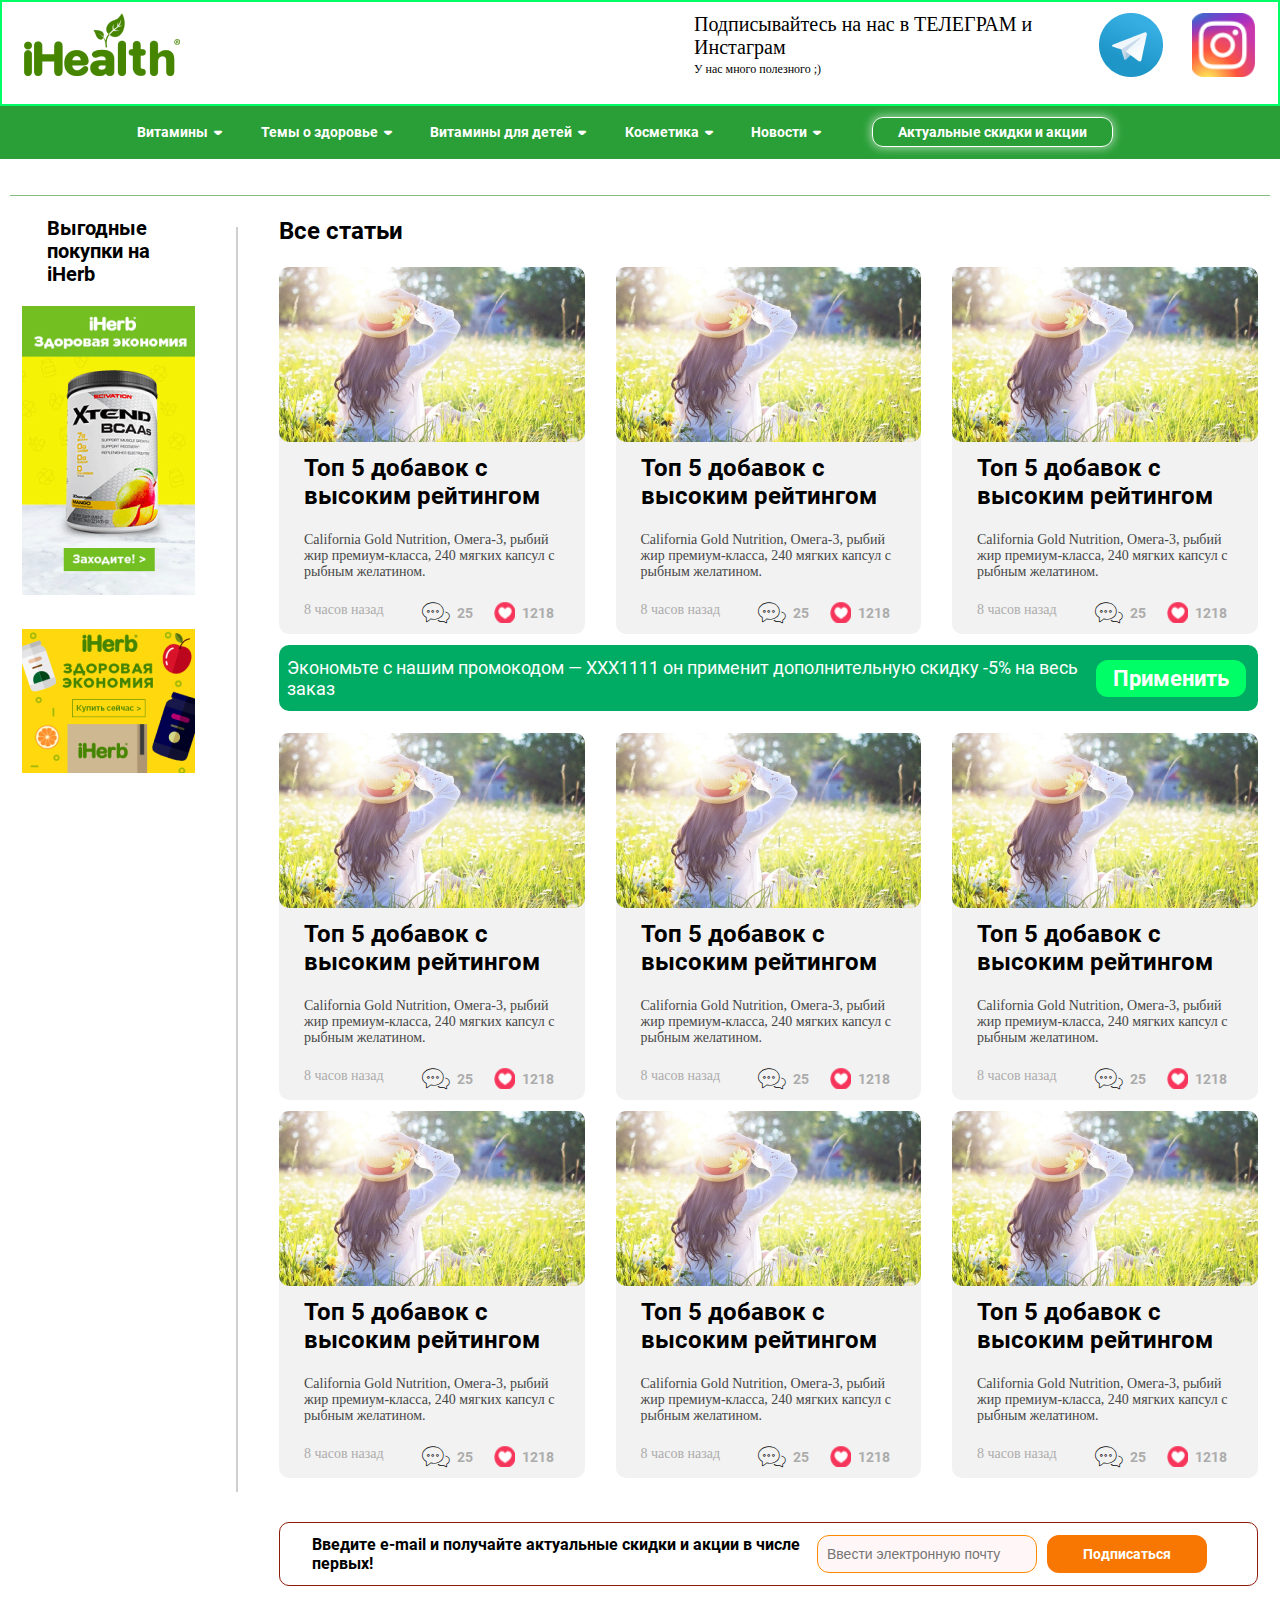
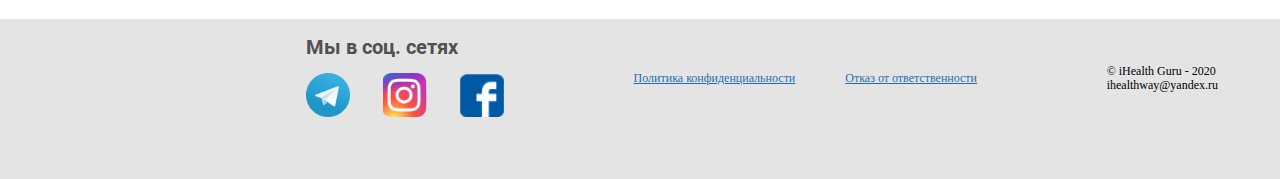
==== commit a3522772: "new" ====
--- a/health.html
+++ b/health.html
@@ -33,6 +33,16 @@
       </div>
    </nav>
    <div class="header-content">
+      <div class="menu-list">
+         <div class="menu-block">
+      <div class="open-menu">
+         <span></span>
+         <span></span>
+         <span></span>
+         <span></span>
+     </div>
+      <div class="for-mobile-bg"></div>
+      <div class="menu-cnt mobile-bg-1">
       <div class="header-content__box d_f j_c_b a_i_c">
          <ul class="header-content__box--list d_f j_c_b a_i_c">
             <li class="header-content__box--list-catalog">
@@ -77,8 +87,6 @@
                         <li><a href="#">Витамин E</a></li>
                      </ul>
                   </li>  
-                 
-
                </ul>
             </li>
             <li class="header-content__box--list-catalog">
@@ -263,7 +271,20 @@
             <button>Актуальные скидки и акции</button>
          </div>
       </div>
-
+      </div>
+      </div>
+      </div>
+       <div class="header-content__mobile d_f j_c_b a_i_c">
+         <div class="header-content__mobile--logo">
+            <a href="#" class="header-content__mobile--logo-img d_f j_c_c a_i_c">
+               <img src="./assets/img/logo/Logo-white.png" alt="logo">
+            </a>
+         </div>
+         <div class="header-content__mobile--share d_f j_c_b a_i_c">
+            <p>Поделиться</p>
+            <i class="icon icon-share-circule"></i>
+         </div>
+      </div>
    </div>
 </header>
 <!-- ======================= -HTML5-HEADER-END- ======================= -->
@@ -622,23 +643,28 @@
          <div class="footer-block d_f j_c_b a_i_c">
             <div class="footer-block__media">
                <p>Мы в соц. сетях</p>
-               <div class="footer-block__media--icons d_f j_c_b a_i_c">
-                  <a href="#"><img src="assets/img/first-page/Telegram.png">
-                  <div class="footer-block__media--icons-info">
-                     <p>Телеграм канал</p>
+               <div class="footer-block__media--list">
+                  <a href="#" class="footer-block__media--list-icons">
+                     <img src="assets/img/first-page/Telegram.png">
+                     <div class="footer-block__media--list-icons__info">
+                        <p class="footer-block__media--list-icons__info--telegram">Телеграм канал</p>
                      <span>@iHealth_guru 25 тыс.</span>
                   </div>
                </a>
-                  <a href="#"><img src="assets/img/first-page/instagram.png">
-                     <div class="footer-block__media--icons-info">
-                        <p>Наш Instagram</p>
+               <a href="#" class="footer-block__media--list-icons">
+                  <img src="assets/img/first-page/instagram.png">
+                  <div class="footer-block__media--list-icons__info">
+                     <p class="footer-block__media--list-icons__info--insta">Наш Instagram</p>
                         <span>@iHealth_guru 25 тыс.</span>
-                     </div></a>
-                  <a href="#"><img src="assets/img/first-page/facebook.png">
-                     <div class="footer-block__media--icons-info">
-                        <p>Мы в Facebook</p>
+                     </div>
+                  </a>
+                     <a href="#" class="footer-block__media--list-icons">
+                        <img src="assets/img/first-page/facebook.png">
+                     <div class="footer-block__media--list-icons__info">
+                        <p class="footer-block__media--list-icons__info--fb">Мы в Facebook</p>
                         <span>@iHealth_guru 25 тыс.</span>
-                     </div></a>
+                     </div>
+                  </a>
                </div>
             </div>
             <div class="footer-block__politic d_f a_i_c j_c_b">
--- a/css/style.css
+++ b/css/style.css
@@ -1,3 +1,4 @@
+@charset "UTF-8";
 @font-face {
   src: url("../assets/fonts/roboto/Roboto-Regular.ttf") format("truetype");
   font-family: "Roboto-Regular";
@@ -509,6 +510,106 @@
   }
 }
 
+.open-menu {
+  display: none;
+  width: 35px;
+  height: 25px;
+  position: relative;
+}
+
+.open-menu span {
+  position: absolute;
+  height: 4px;
+  background-color: white;
+  width: 100%;
+  border-radius: 5px;
+  top: 0;
+  -webkit-transition: 0.3s;
+  transition: 0.3s;
+}
+
+.close-menu {
+  display: none;
+  width: 35px;
+  height: 35px;
+  border-radius: 50%;
+  background: white;
+  position: absolute;
+  left: 30px;
+}
+
+.close-menu span {
+  display: none;
+}
+
+.close-menu::before {
+  content: "🡰";
+  font: 25px "Roboto-Bold", sans-serif;
+  left: 50%;
+  margin: 0 auto;
+  color: #258B66;
+}
+
+.anim-menu {
+  -webkit-transform: translateX(0%) !important;
+  transform: translateX(0%) !important;
+  opacity: 1 !important;
+  visibility: visible !important;
+}
+
+@media (max-width: 767.98px) {
+  .open-menu span:nth-child(2), .open-menu span:nth-child(3) {
+    top: 10px;
+  }
+  .open-menu span:last-child {
+    top: 20px;
+  }
+  .open-menu {
+    display: -webkit-box;
+    display: -ms-flexbox;
+    display: flex;
+    position: absolute;
+    z-index: 999999999;
+    top: 50%;
+    -webkit-transform: translateY(-50%);
+            transform: translateY(-50%);
+  }
+  .close-menu {
+    top: -9px;
+  }
+  .menu-cnt {
+    margin: 0;
+    height: 100%;
+    width: 0;
+    position: fixed;
+    z-index: 9999;
+    top: 0;
+    left: 0;
+    overflow-x: hidden;
+    padding-top: 60px;
+    background-color: #258B66;
+  }
+  .menu-cnt ul {
+    -webkit-box-orient: vertical;
+    -webkit-box-direction: normal;
+        -ms-flex-direction: column;
+            flex-direction: column;
+    -webkit-box-align: start;
+        -ms-flex-align: start;
+            align-items: flex-start;
+    margin-bottom: 10px;
+    height: auto;
+  }
+  .header-menu-block {
+    -webkit-box-pack: start;
+    -ms-flex-pack: start;
+    justify-content: flex-start;
+    -webkit-box-align: start;
+    -ms-flex-align: start;
+    align-items: flex-start;
+  }
+}
+
 .header-nav {
   border: 2px solid #00ff66;
   position: relative;
@@ -676,12 +777,32 @@
 @media (max-width: 1023.98px) {
   .header-content {
     padding: 0 10px;
-    height: 40px;
+  }
+}
+
+@media (max-width: 767.98px) {
+  .header-content {
+    display: -webkit-box;
+    display: -ms-flexbox;
+    display: flex;
+    width: 100%;
+    -webkit-box-pack: justify;
+        -ms-flex-pack: justify;
+            justify-content: space-between;
   }
 }
 
 .header-content__box {
   height: 100%;
+}
+
+@media (max-width: 767.98px) {
+  .header-content__box {
+    -webkit-box-orient: vertical;
+    -webkit-box-direction: normal;
+        -ms-flex-direction: column;
+            flex-direction: column;
+  }
 }
 
 .header-content__box--list {
@@ -705,6 +826,14 @@
 @media (max-width: 1023.98px) {
   .header-content__box--list-catalog {
     padding: 11px 0;
+  }
+}
+
+@media (max-width: 767.98px) {
+  .header-content__box--list-catalog {
+    padding: 19px 30px;
+    width: 100%;
+    border-bottom: 1px solid rgba(255, 255, 255, 0.1);
   }
 }
 
@@ -727,6 +856,15 @@
   }
 }
 
+@media (max-width: 767.98px) {
+  .header-content__box--list-catalog__parts {
+    -webkit-box-pack: justify;
+        -ms-flex-pack: justify;
+            justify-content: space-between;
+    font: 16px "Roboto-Bold", sans-serif;
+  }
+}
+
 .header-content__box--list-catalog__parts:hover {
   color: #e1a56d;
   -webkit-transition: 0.3s;
@@ -736,6 +874,14 @@
 .header-content__box--list-catalog__parts .icon-arrow-down {
   margin-left: 5px;
   font-size: 5px;
+}
+
+@media (max-width: 767.98px) {
+  .header-content__box--list-catalog__parts .icon-arrow-down {
+    font-size: 8px;
+    -webkit-transform: rotate(-90deg);
+            transform: rotate(-90deg);
+  }
 }
 
 .header-content__box--list-catalog__submenu {
@@ -833,6 +979,13 @@
   }
 }
 
+@media (max-width: 767.98px) {
+  .header-content__btn button {
+    padding: 7px 15px;
+    font: 15px "Roboto-Bold", sans-serif;
+  }
+}
+
 .header-content__mobile {
   height: 100%;
   display: none;
@@ -847,7 +1000,7 @@
 }
 
 .header-content__mobile--share p {
-  font-size: 10px;
+  font: 11px "Roboto-Bold", sans-serif;
 }
 
 .header-content__mobile--share i {
@@ -863,6 +1016,7 @@
     display: -webkit-box;
     display: -ms-flexbox;
     display: flex;
+    width: 65%;
   }
 }
 
@@ -1573,6 +1727,13 @@
 @media (max-width: 1023.98px) {
   .all-news__list--type-form__img {
     height: auto;
+  }
+}
+
+@media (max-width: 767.98px) {
+  .all-news__list--type-form__img {
+    height: auto;
+    max-width: 170px;
   }
 }
 
